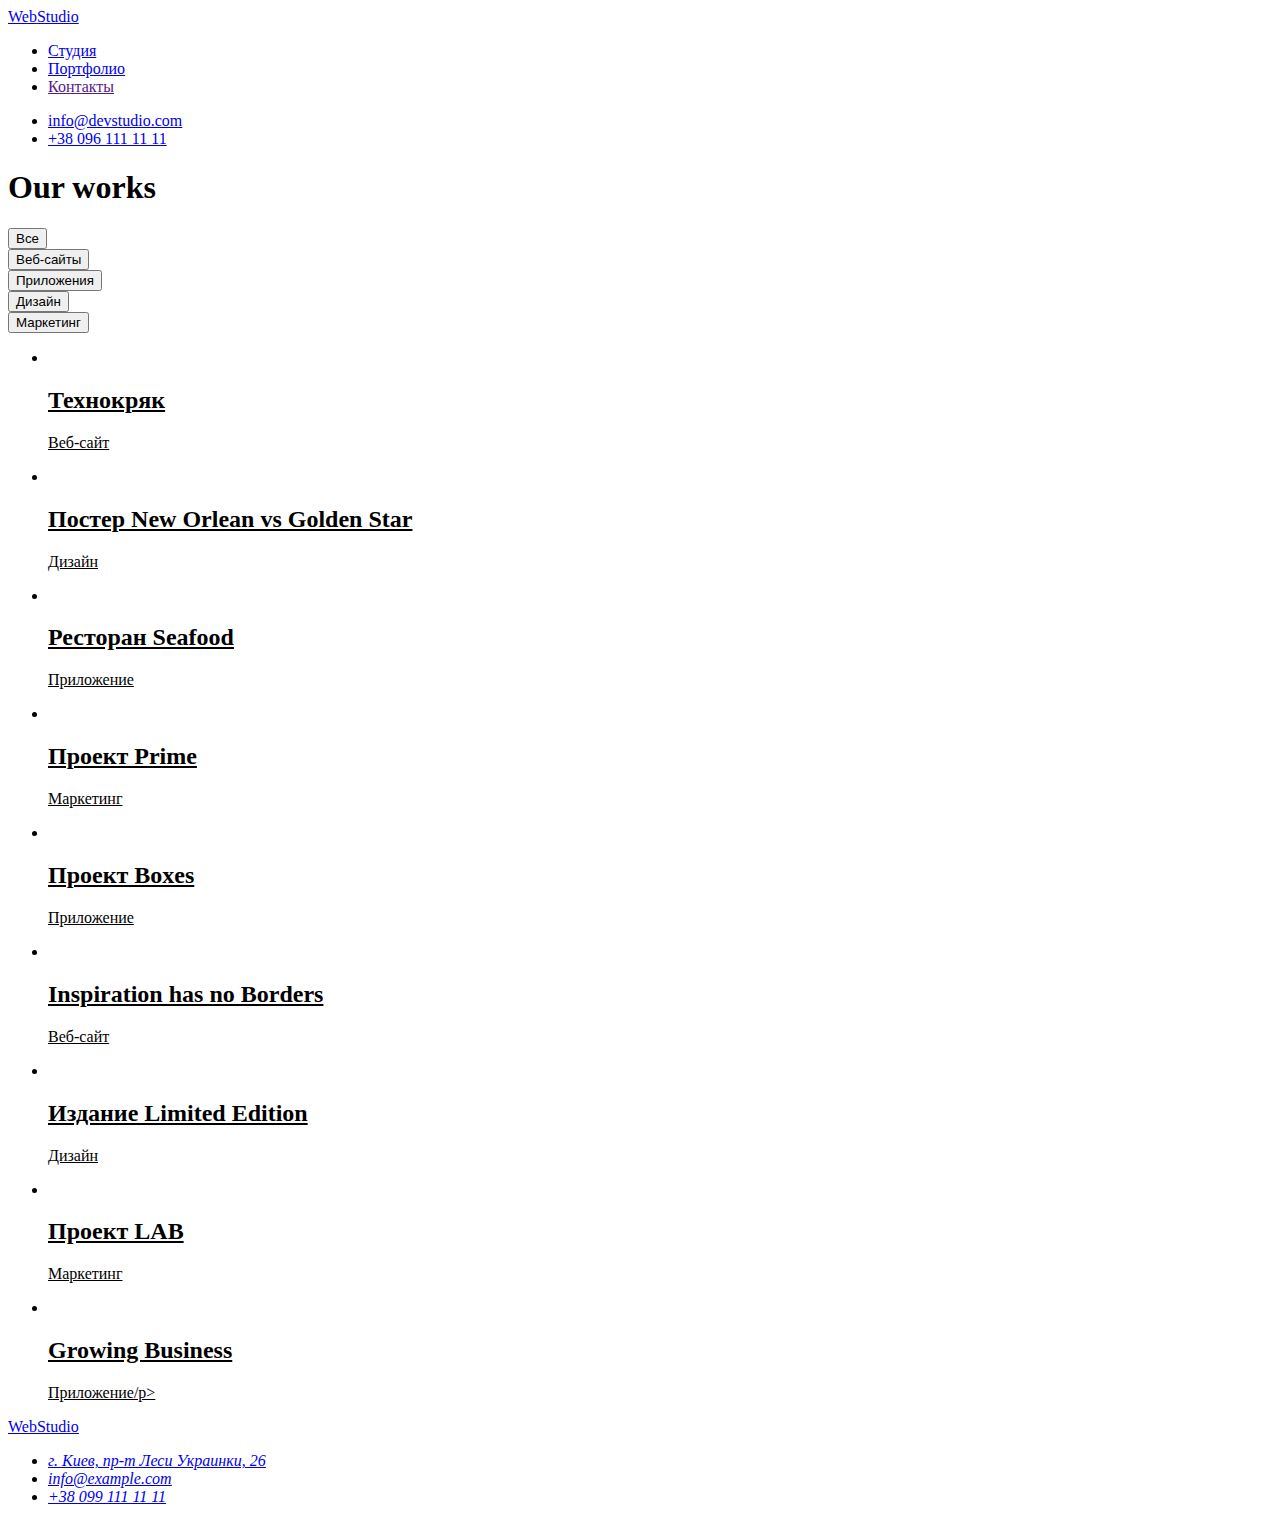
==== portfolio.html @ f7a4af00 "Добавляет portfolio.html и styles.css" ====
<!DOCTYPE html>
<html lang="ru">
  <head>
    <meta charset="UTF-8" />
    <meta http-equiv="X-UA-Compatible" content="IE=edge" />
    <meta name="viewport" content="width=device-width, initial-scale=1.0" />
    <title>WebStudio/Portfolio</title>
  </head>
  <body>
    <!-- Шапка страницы -->
    <header>
      <nav>
        <a href="./index.html">Web<span>Studio</span></a>
        <ul>
          <li>
            <a href="./index.html">Студия</a>
          </li>
          <li>
            <a href="./portfolio.html">Портфолио</a>
          </li>
          <li>
            <a href="">Контакты</a>
          </li>
        </ul>
      </nav>
      <ul>
        <li><a href="mailto:info@devstudio.com">info@devstudio.com</a></li>
        <li><a href="tel:+380961111111">+38 096 111 11 11</a></li>
      </ul>
    </header>
    <!-- Основная часть -->
    <main>
        <!-- Список фильтра -->
      <h1 class="hedden-title">Our works</h1>
      <u class="filter-list" l>
        <li class="filter-item" ><button class="filter-btn" type="button">Все</button></li>
        <li class="filter-item" ><button class="filter-btn" type="button">Веб-сайты</button></li>
        <li class="filter-item" ><button class="filter-btn" type="button">Приложения</button></li>
        <li class="filter-item" ><button class="filter-btn" type="button">Дизайн</button></li>
        <li class="filter-item" ><button class="filter-btn" type="button">Маркетинг</button></li>
      </ul>
      <!-- Список карточек работ, пока без ссылок -->
      <ul>
          <li>
              <img src="" alt="">
              <h2>Технокряк</h2>
              <p>Веб-сайт</p>
              <p></p>
              <!-- Второе <p> добавлено для будущего добавления всплывающего текста -->
          </li>
          <li>
              <img src="" alt="">
              <h2>Постер New Orlean vs Golden Star</h2>
              <p>Дизайн</p>
              <p></p>
          </li>
          <li>
              <img src="" alt="">
              <h2>Ресторан Seafood</h2>
              <p>Приложение</p>
              <p></p>
          </li>
          <li>
              <img src="" alt="">
              <h2>Проект Prime</h2>
              <p>Маркетинг</p>
              <p></p>
          </li>
          <li>
              <img src="" alt="">
              <h2>Проект Boxes</h2>
              <p>Приложение</p>
              <p></p>
          </li>
          <li>
              <img src="" alt="">
              <h2>Inspiration has no Borders</h2>
              <p>Веб-сайт</p>
              <p></p>
          </li>
          <li>
              <img src="" alt="">
              <h2>Издание Limited Edition</h2>
              <p>Дизайн</p>
              <p></p>
          </li>
          <li>
              <img src="" alt="">
              <h2>Проект LAB</h2>
              <p>Маркетинг</p>
              <p></p>
          </li>
          <li>
              <img src="" alt="">
              <h2>Growing Business</h2>
              <p>Приложение/p>
              <p></p>
          </li>
      </ul>
    </main>
    <!-- Футер -->
    <footer>
      <a href="./index.html">Web<span>Studio</span></a>
      <address>
        <ul>
          <li>
            <a
              href="https://goo.gl/maps/t5yJXCLs88y3g8ho9"
              target="_blank"
              rel="noopener noreferrer"
              >г. Киев, пр-т Леси Украинки, 26</a
            >
          </li>
          <li><a href="mailto:info@example.com">info@example.com</a></li>
          <li><a href="+380991111111">+38 099 111 11 11</a></li>
        </ul>
      </address>
    </footer>
  </body>
</html>
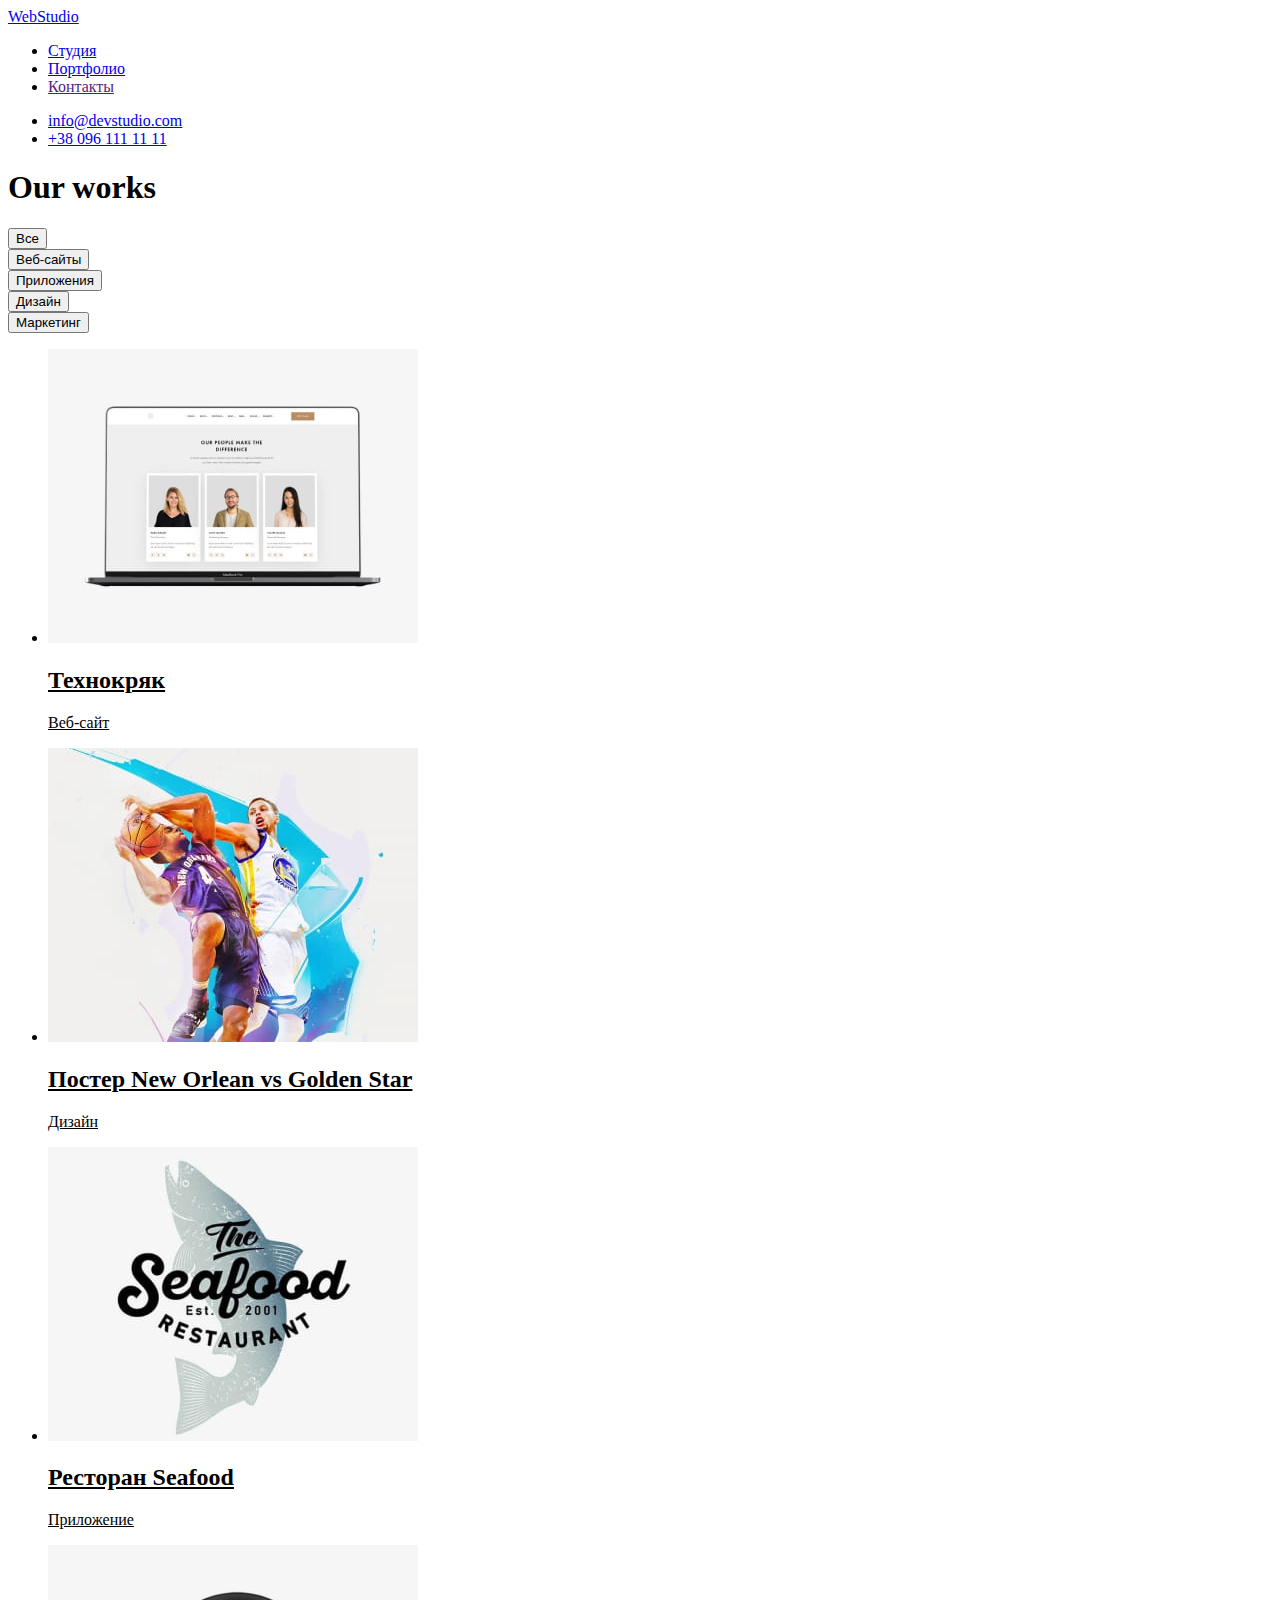
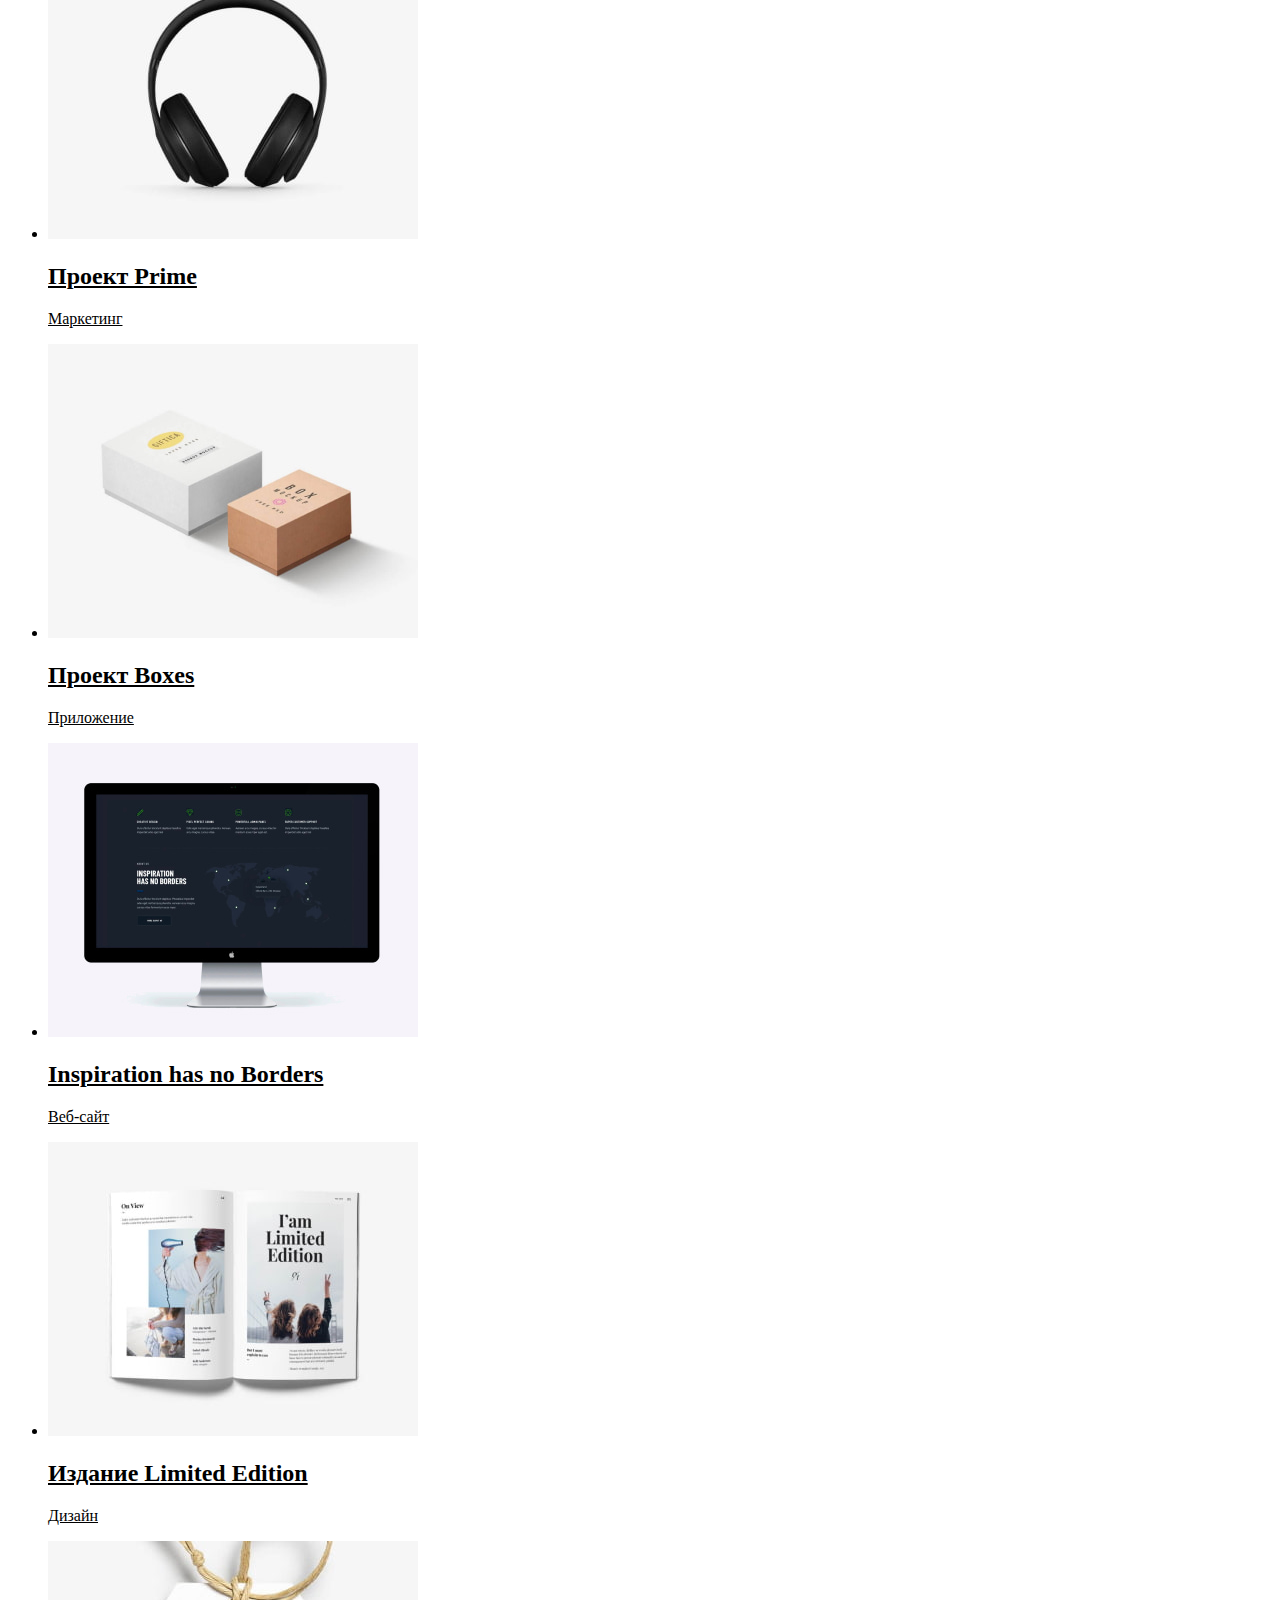
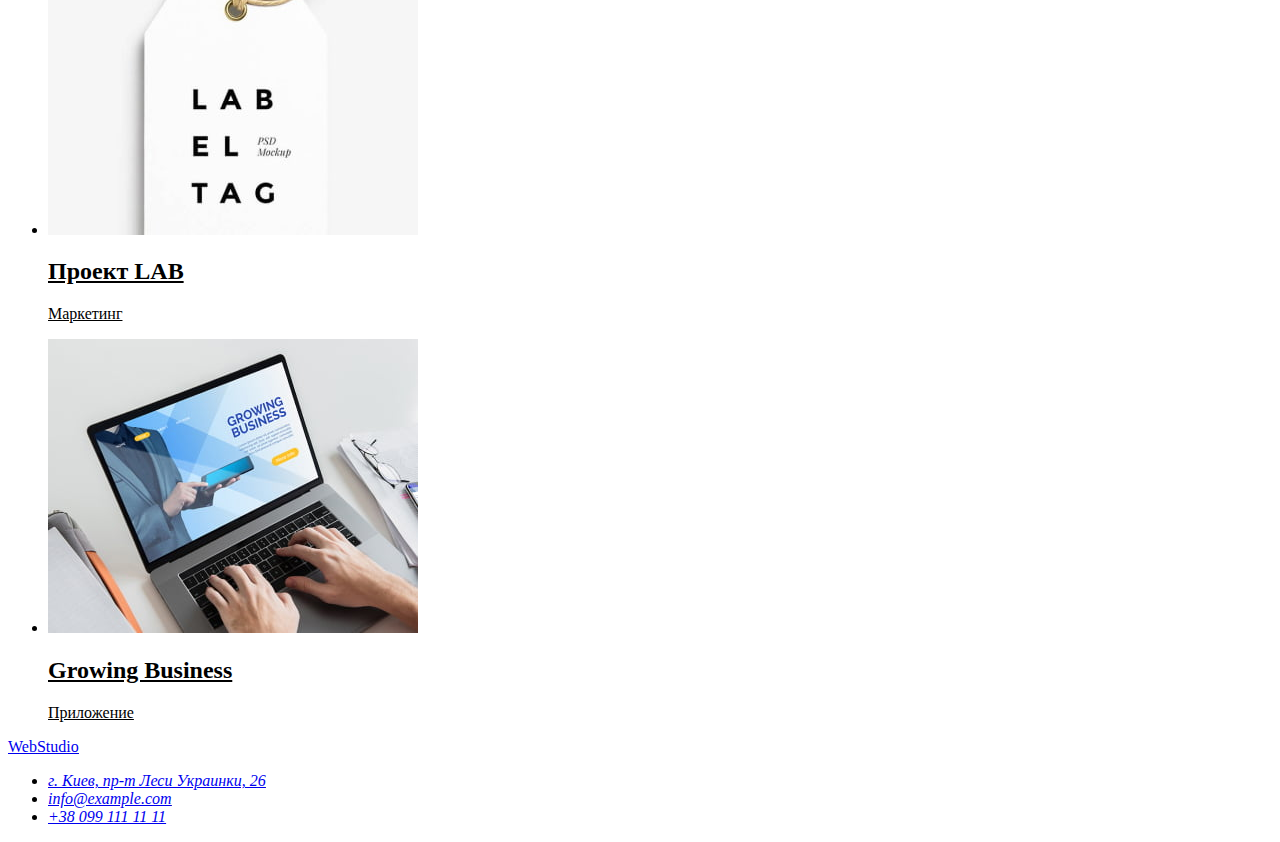
==== commit 4b9ab366: "Добавляет картинки" ====
--- a/portfolio.html
+++ b/portfolio.html
@@ -31,7 +31,7 @@
     <!-- Основная часть -->
     <main>
         <!-- Список фильтра -->
-      <h1 class="hedden-title">Our works</h1>
+      <h1 class="hidden-title">Our works</h1>
       <u class="filter-list" l>
         <li class="filter-item" ><button class="filter-btn" type="button">Все</button></li>
         <li class="filter-item" ><button class="filter-btn" type="button">Веб-сайты</button></li>
@@ -40,60 +40,60 @@
         <li class="filter-item" ><button class="filter-btn" type="button">Маркетинг</button></li>
       </ul>
       <!-- Список карточек работ, пока без ссылок -->
-      <ul>
+      <ul class="projects-list">
           <li>
-              <img src="" alt="">
+              <img src="./images/technokryak.jpg" alt="Екран компьютера с открытой страницей веб-сайта">
               <h2>Технокряк</h2>
               <p>Веб-сайт</p>
               <p></p>
               <!-- Второе <p> добавлено для будущего добавления всплывающего текста -->
           </li>
           <li>
-              <img src="" alt="">
+              <img src="./images/new-orlean-vs-golden-star.jpg" alt="Арт с двумя баскетболистами в игре">
               <h2>Постер New Orlean vs Golden Star</h2>
               <p>Дизайн</p>
               <p></p>
           </li>
           <li>
-              <img src="" alt="">
+              <img src="./images/seafood-restaurant.jpg" alt="Логотип ресторана">
               <h2>Ресторан Seafood</h2>
               <p>Приложение</p>
               <p></p>
           </li>
           <li>
-              <img src="" alt="">
+              <img src="./images/prime-prj.jpg" alt="Наушники">
               <h2>Проект Prime</h2>
               <p>Маркетинг</p>
               <p></p>
           </li>
           <li>
-              <img src="" alt="">
+              <img src="./images/boxes-prj.jpg" alt="Коробки с логотипами">
               <h2>Проект Boxes</h2>
               <p>Приложение</p>
               <p></p>
           </li>
           <li>
-              <img src="" alt="">
+              <img src="./images/instipation-has-no-borders.jpg" alt="Екран компьютера с открытой страницей веб-сайта">
               <h2>Inspiration has no Borders</h2>
               <p>Веб-сайт</p>
               <p></p>
           </li>
           <li>
-              <img src="" alt="">
+              <img src="./images/limited-edition.jpg" alt="Разворот журнала с фотографиями">
               <h2>Издание Limited Edition</h2>
               <p>Дизайн</p>
               <p></p>
           </li>
           <li>
-              <img src="" alt="">
+              <img src="./images/lab-prj.jpg" alt="Этикетка с логотипом">
               <h2>Проект LAB</h2>
               <p>Маркетинг</p>
               <p></p>
           </li>
           <li>
-              <img src="" alt="">
+              <img src="./images/growing-business.jpg" alt="Главная страница сайта на екране ноутбука во время работы пользователя">
               <h2>Growing Business</h2>
-              <p>Приложение/p>
+              <p>Приложение</p>
               <p></p>
           </li>
       </ul>
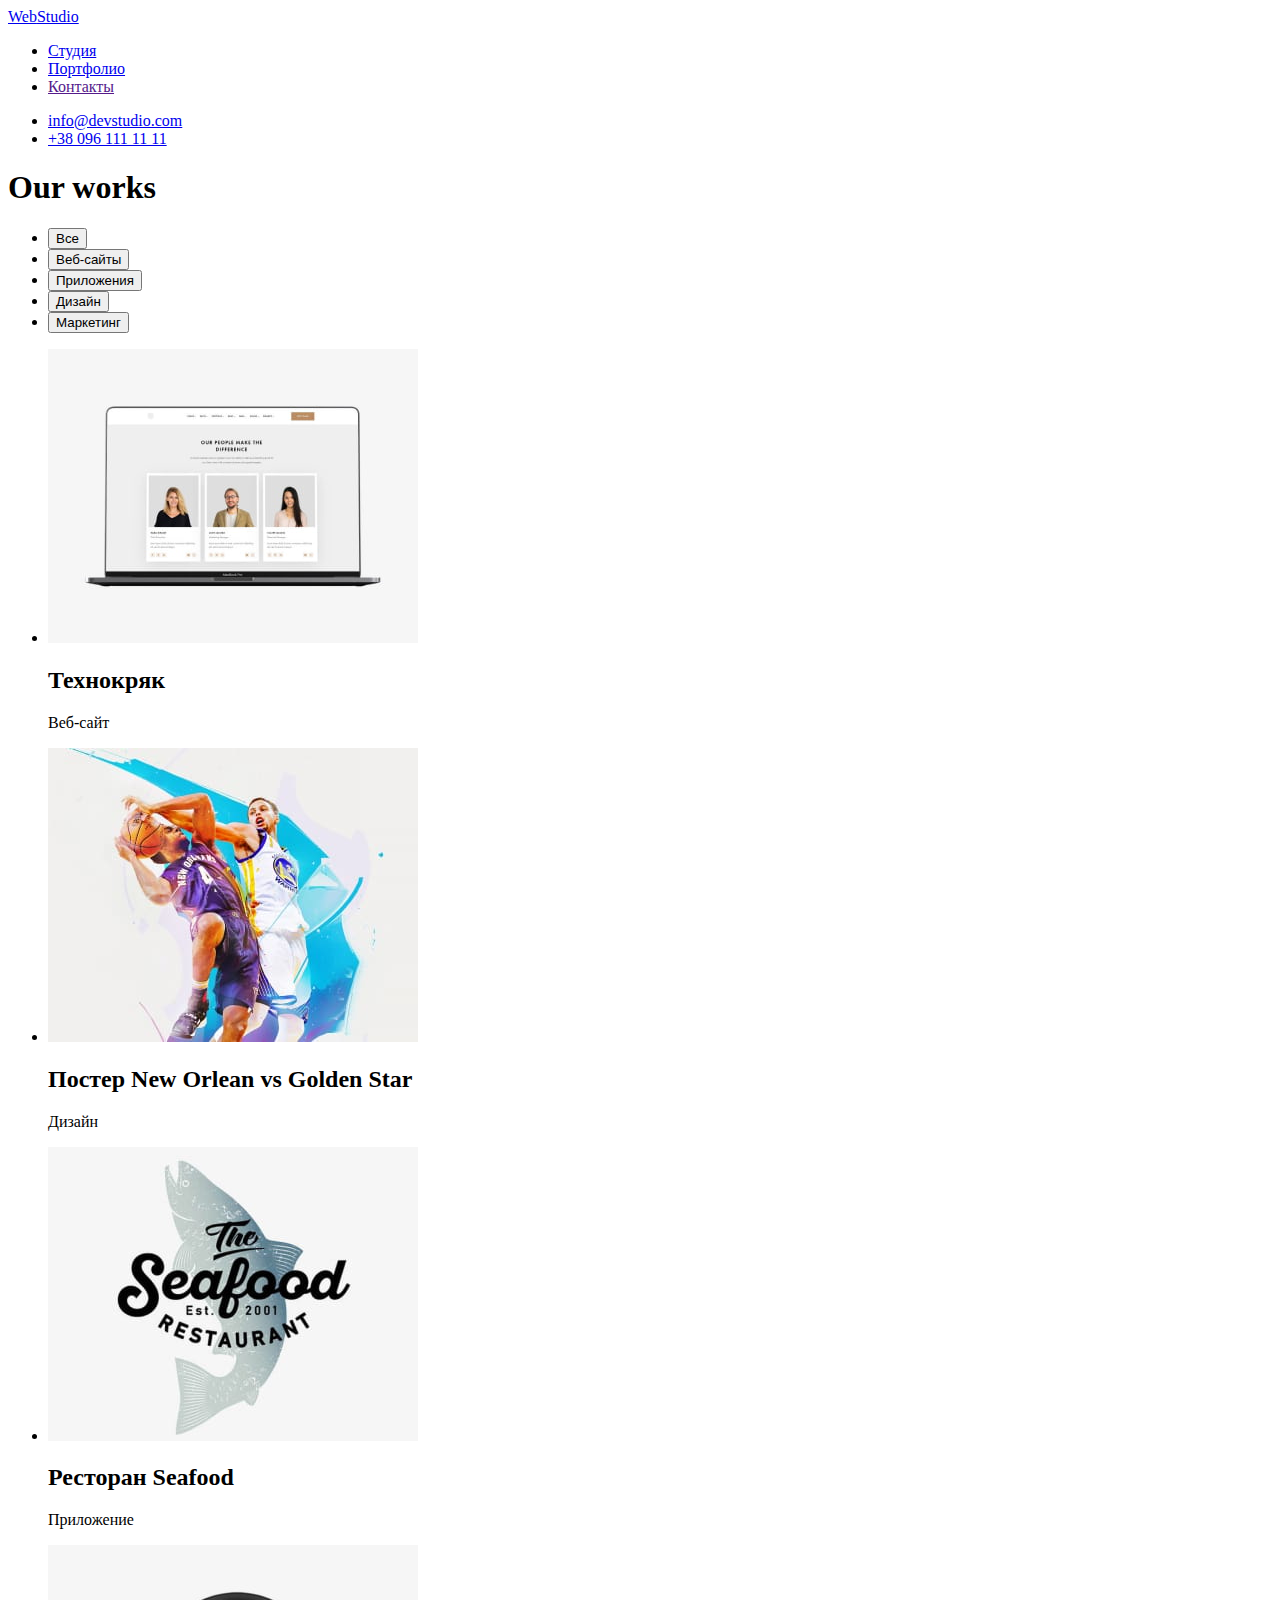
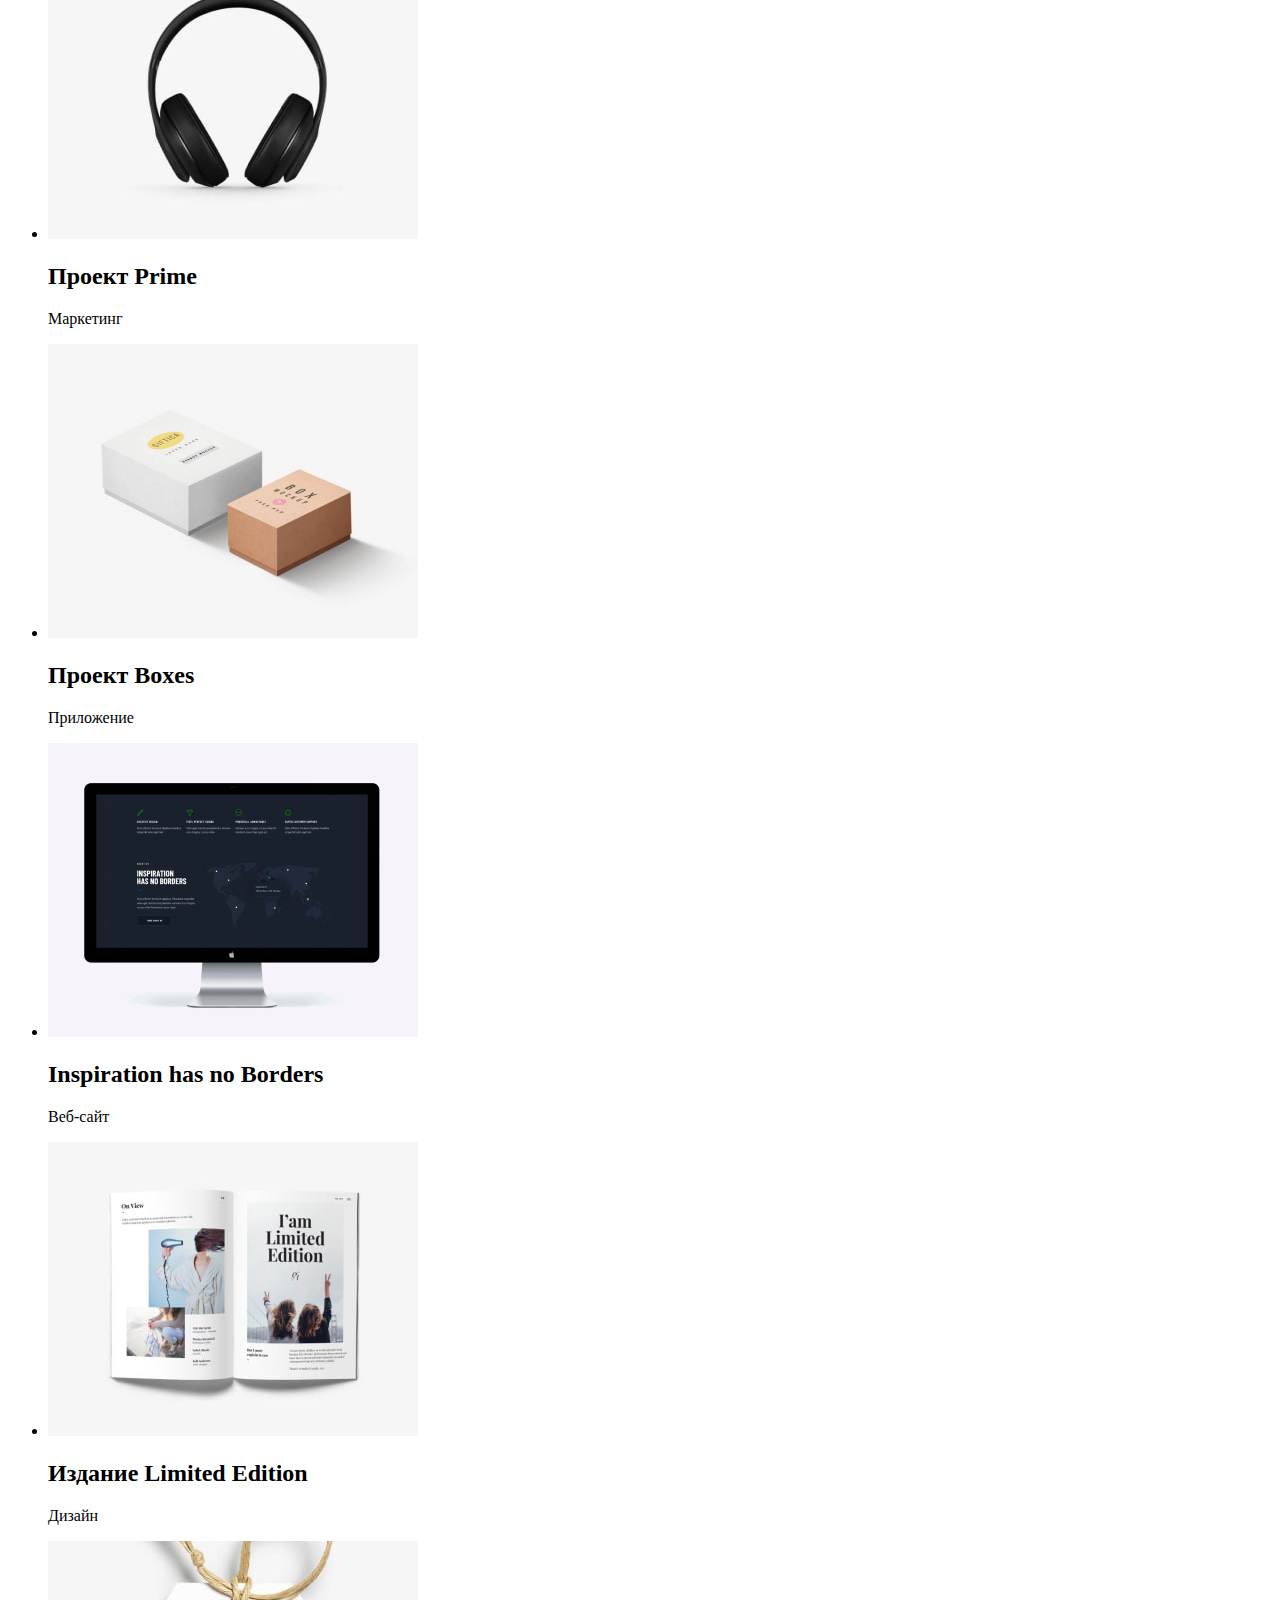
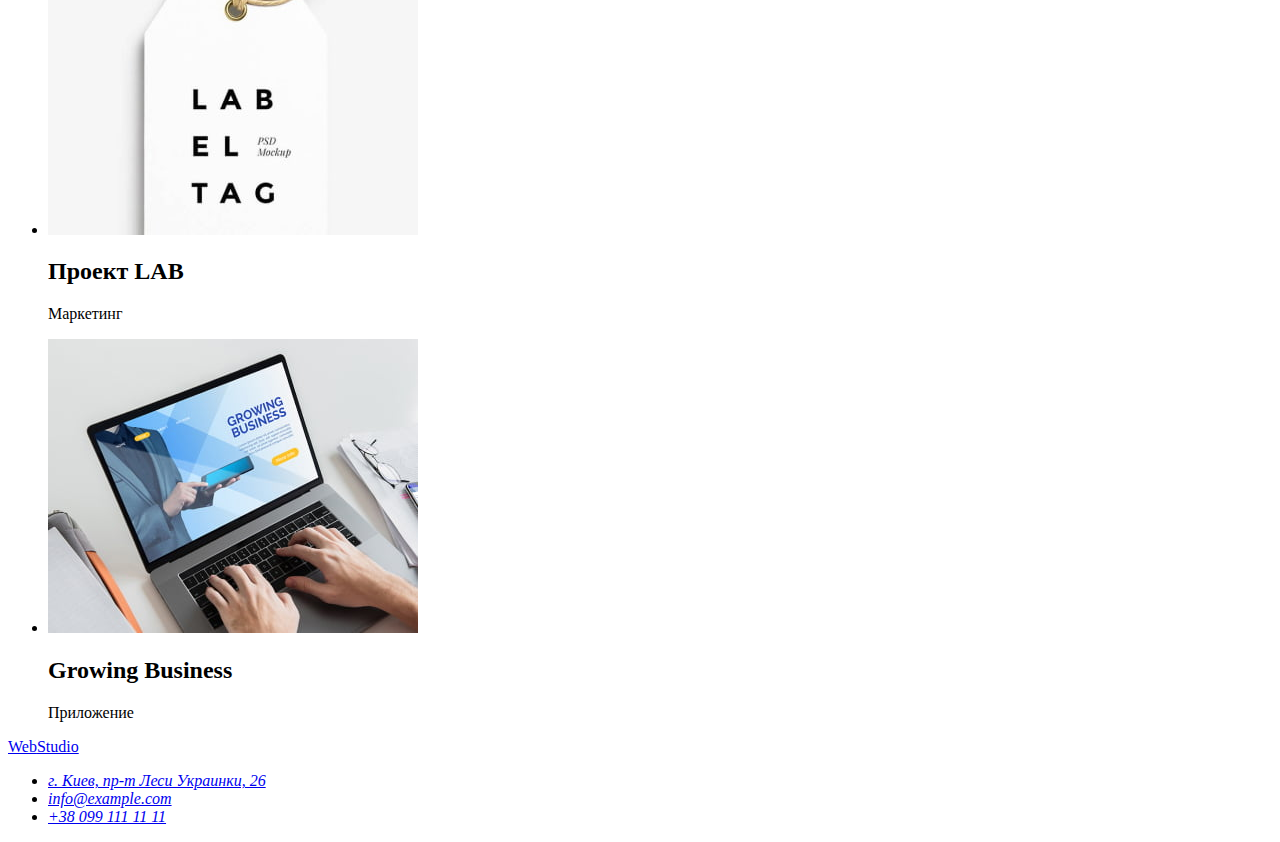
==== commit 2a1624ab: "Проверено валидатором" ====
--- a/portfolio.html
+++ b/portfolio.html
@@ -30,72 +30,97 @@
     </header>
     <!-- Основная часть -->
     <main>
-        <!-- Список фильтра -->
+      <!-- Список фильтра -->
       <h1 class="hidden-title">Our works</h1>
-      <u class="filter-list" l>
-        <li class="filter-item" ><button class="filter-btn" type="button">Все</button></li>
-        <li class="filter-item" ><button class="filter-btn" type="button">Веб-сайты</button></li>
-        <li class="filter-item" ><button class="filter-btn" type="button">Приложения</button></li>
-        <li class="filter-item" ><button class="filter-btn" type="button">Дизайн</button></li>
-        <li class="filter-item" ><button class="filter-btn" type="button">Маркетинг</button></li>
+      <ul class="filter-list">
+        <li class="filter-item">
+          <button class="filter-btn" type="button">Все</button>
+        </li>
+        <li class="filter-item">
+          <button class="filter-btn" type="button">Веб-сайты</button>
+        </li>
+        <li class="filter-item">
+          <button class="filter-btn" type="button">Приложения</button>
+        </li>
+        <li class="filter-item">
+          <button class="filter-btn" type="button">Дизайн</button>
+        </li>
+        <li class="filter-item">
+          <button class="filter-btn" type="button">Маркетинг</button>
+        </li>
       </ul>
       <!-- Список карточек работ, пока без ссылок -->
       <ul class="projects-list">
-          <li>
-              <img src="./images/technokryak.jpg" alt="Екран компьютера с открытой страницей веб-сайта">
-              <h2>Технокряк</h2>
-              <p>Веб-сайт</p>
-              <p></p>
-              <!-- Второе <p> добавлено для будущего добавления всплывающего текста -->
-          </li>
-          <li>
-              <img src="./images/new-orlean-vs-golden-star.jpg" alt="Арт с двумя баскетболистами в игре">
-              <h2>Постер New Orlean vs Golden Star</h2>
-              <p>Дизайн</p>
-              <p></p>
-          </li>
-          <li>
-              <img src="./images/seafood-restaurant.jpg" alt="Логотип ресторана">
-              <h2>Ресторан Seafood</h2>
-              <p>Приложение</p>
-              <p></p>
-          </li>
-          <li>
-              <img src="./images/prime-prj.jpg" alt="Наушники">
-              <h2>Проект Prime</h2>
-              <p>Маркетинг</p>
-              <p></p>
-          </li>
-          <li>
-              <img src="./images/boxes-prj.jpg" alt="Коробки с логотипами">
-              <h2>Проект Boxes</h2>
-              <p>Приложение</p>
-              <p></p>
-          </li>
-          <li>
-              <img src="./images/instipation-has-no-borders.jpg" alt="Екран компьютера с открытой страницей веб-сайта">
-              <h2>Inspiration has no Borders</h2>
-              <p>Веб-сайт</p>
-              <p></p>
-          </li>
-          <li>
-              <img src="./images/limited-edition.jpg" alt="Разворот журнала с фотографиями">
-              <h2>Издание Limited Edition</h2>
-              <p>Дизайн</p>
-              <p></p>
-          </li>
-          <li>
-              <img src="./images/lab-prj.jpg" alt="Этикетка с логотипом">
-              <h2>Проект LAB</h2>
-              <p>Маркетинг</p>
-              <p></p>
-          </li>
-          <li>
-              <img src="./images/growing-business.jpg" alt="Главная страница сайта на екране ноутбука во время работы пользователя">
-              <h2>Growing Business</h2>
-              <p>Приложение</p>
-              <p></p>
-          </li>
+        <li>
+          <img
+            src="./images/technokryak.jpg"
+            alt="Екран компьютера с открытой страницей веб-сайта"
+          />
+          <h2>Технокряк</h2>
+          <p>Веб-сайт</p>
+          <p></p>
+          <!-- Второе <p> добавлено для будущего добавления всплывающего текста -->
+        </li>
+        <li>
+          <img
+            src="./images/new-orlean-vs-golden-star.jpg"
+            alt="Арт с двумя баскетболистами в игре"
+          />
+          <h2>Постер New Orlean vs Golden Star</h2>
+          <p>Дизайн</p>
+          <p></p>
+        </li>
+        <li>
+          <img src="./images/seafood-restaurant.jpg" alt="Логотип ресторана" />
+          <h2>Ресторан Seafood</h2>
+          <p>Приложение</p>
+          <p></p>
+        </li>
+        <li>
+          <img src="./images/prime-prj.jpg" alt="Наушники" />
+          <h2>Проект Prime</h2>
+          <p>Маркетинг</p>
+          <p></p>
+        </li>
+        <li>
+          <img src="./images/boxes-prj.jpg" alt="Коробки с логотипами" />
+          <h2>Проект Boxes</h2>
+          <p>Приложение</p>
+          <p></p>
+        </li>
+        <li>
+          <img
+            src="./images/instipation-has-no-borders.jpg"
+            alt="Екран компьютера с открытой страницей веб-сайта"
+          />
+          <h2>Inspiration has no Borders</h2>
+          <p>Веб-сайт</p>
+          <p></p>
+        </li>
+        <li>
+          <img
+            src="./images/limited-edition.jpg"
+            alt="Разворот журнала с фотографиями"
+          />
+          <h2>Издание Limited Edition</h2>
+          <p>Дизайн</p>
+          <p></p>
+        </li>
+        <li>
+          <img src="./images/lab-prj.jpg" alt="Этикетка с логотипом" />
+          <h2>Проект LAB</h2>
+          <p>Маркетинг</p>
+          <p></p>
+        </li>
+        <li>
+          <img
+            src="./images/growing-business.jpg"
+            alt="Главная страница сайта на екране ноутбука во время работы пользователя"
+          />
+          <h2>Growing Business</h2>
+          <p>Приложение</p>
+          <p></p>
+        </li>
       </ul>
     </main>
     <!-- Футер -->
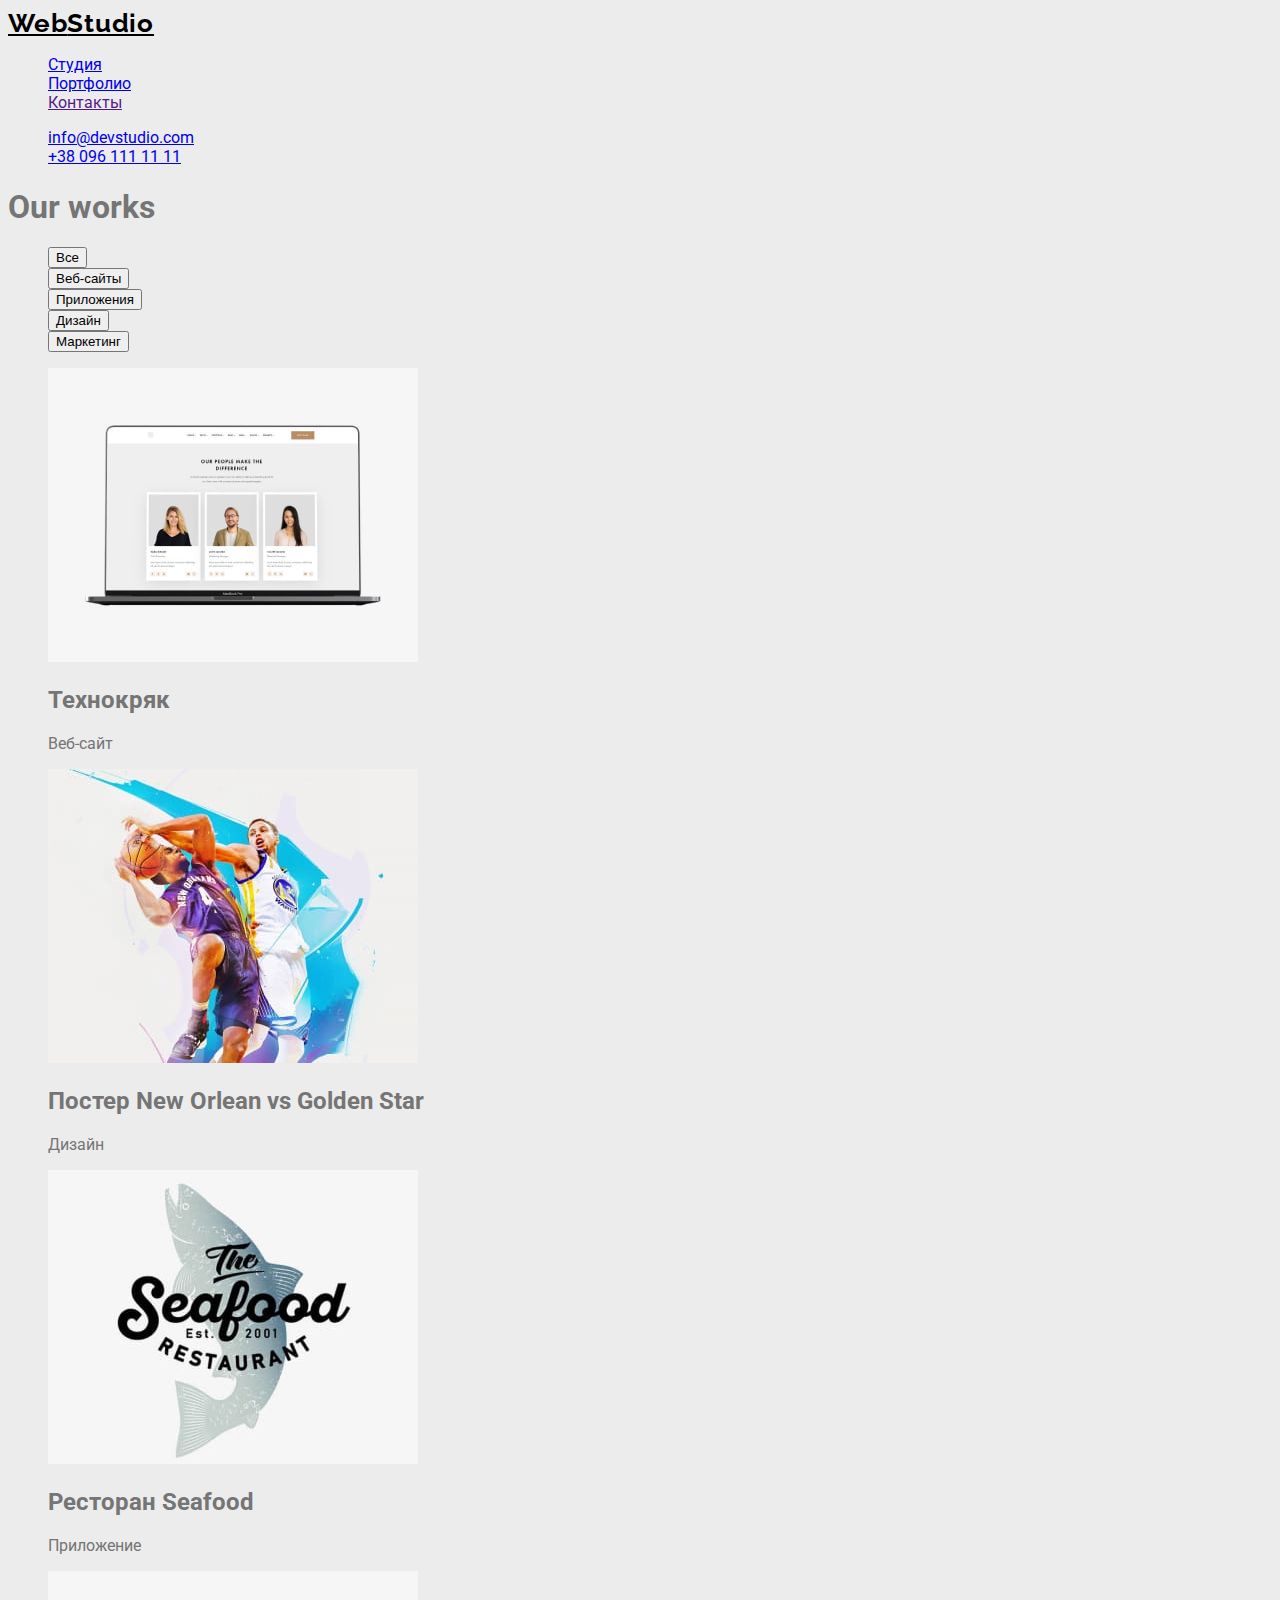
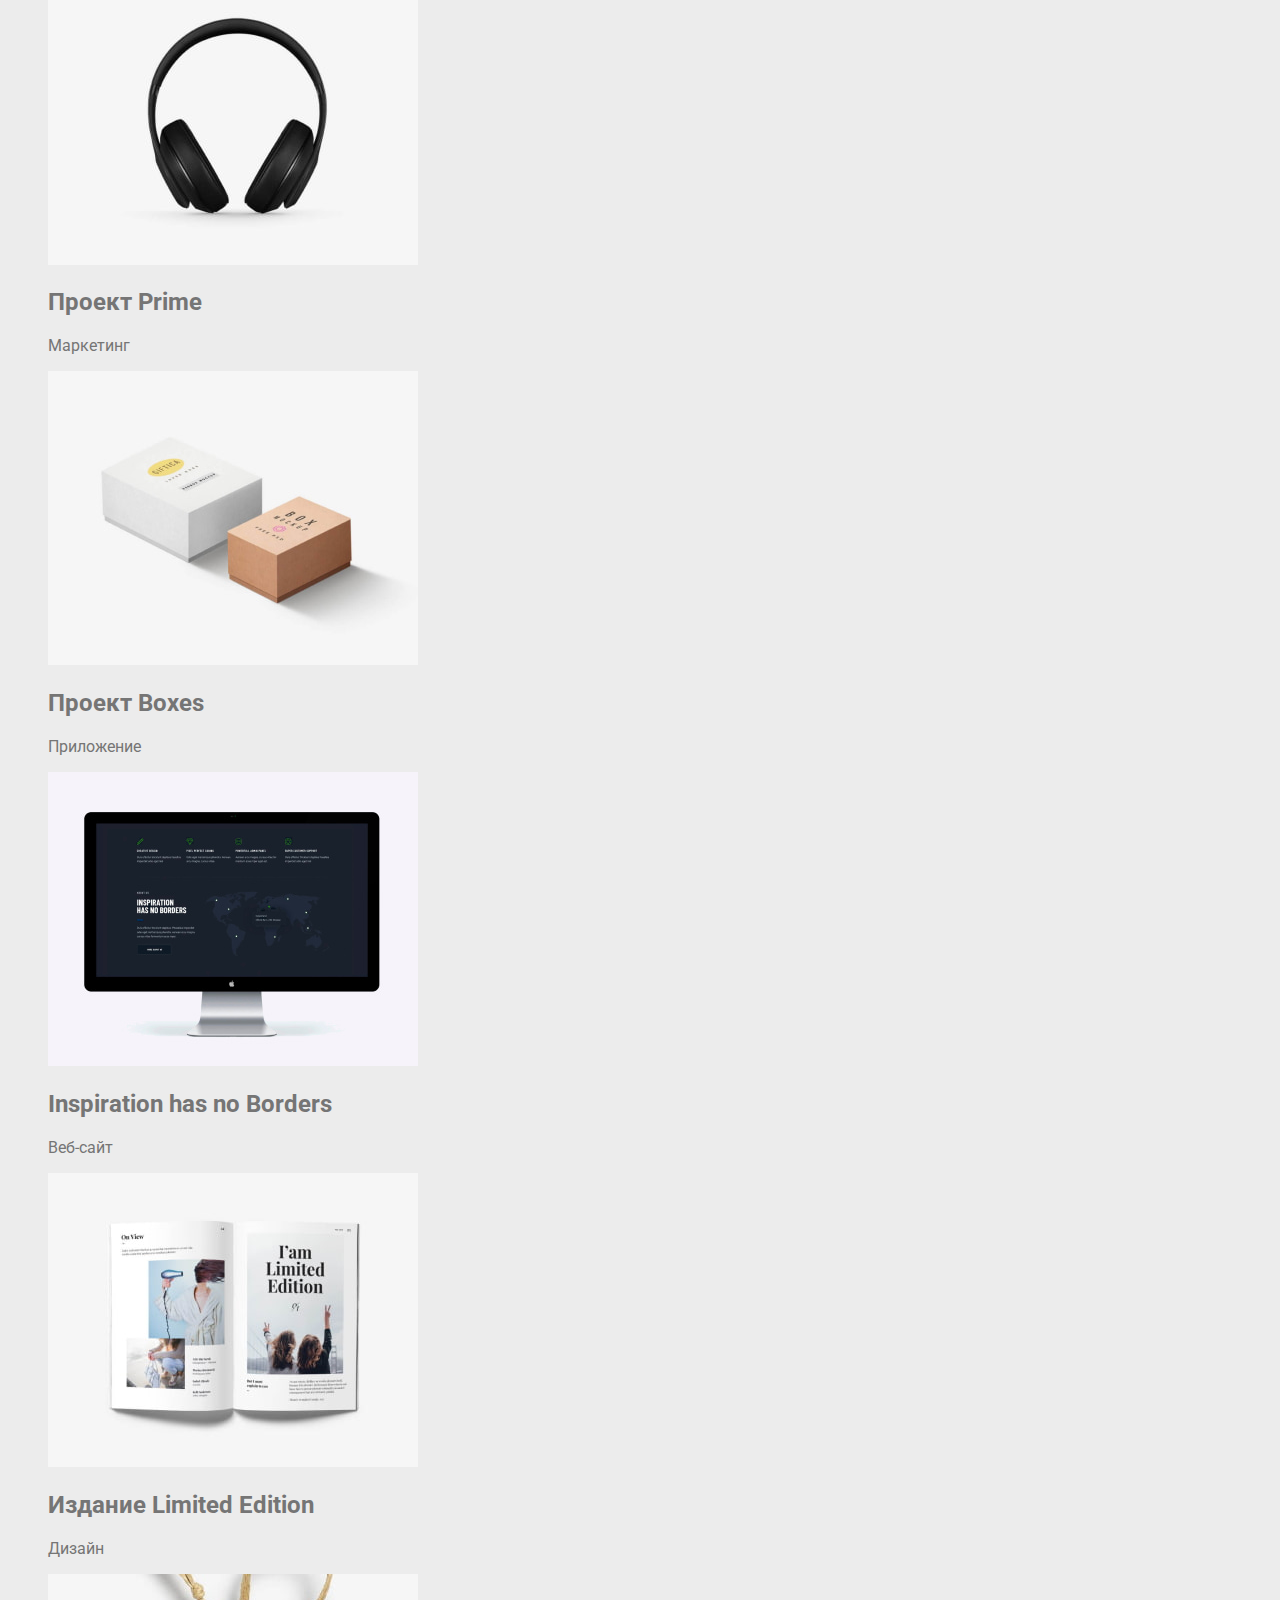
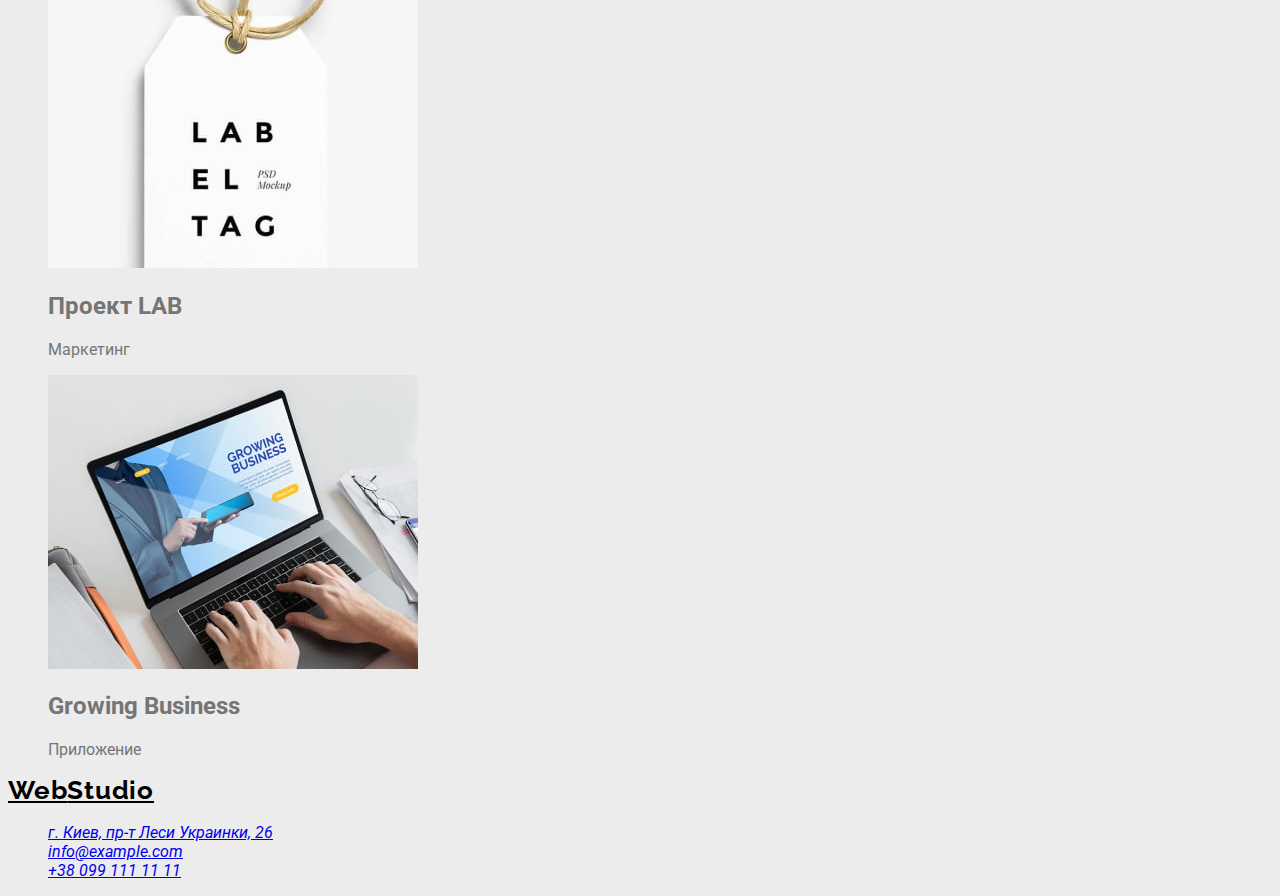
==== commit 9030bea8: "Добавляет классы и root" ====
--- a/portfolio.html
+++ b/portfolio.html
@@ -5,34 +5,47 @@
     <meta http-equiv="X-UA-Compatible" content="IE=edge" />
     <meta name="viewport" content="width=device-width, initial-scale=1.0" />
     <title>WebStudio/Portfolio</title>
+    <link rel="preconnect" href="https://fonts.googleapis.com" />
+    <link rel="preconnect" href="https://fonts.gstatic.com" crossorigin />
+    <link
+      href="https://fonts.googleapis.com/css2?family=Raleway:wght@700&family=Roboto:wght@400;500;700;900&display=swap"
+      rel="stylesheet"
+    />
+    <link rel="stylesheet" href="./css/style.css" />
   </head>
   <body>
     <!-- Шапка страницы -->
-    <header>
-      <nav>
-        <a href="./index.html">Web<span>Studio</span></a>
-        <ul>
-          <li>
+    <header class="header">
+      <nav class="header-nav">
+        <a class="header-logo-link" href="./index.html"
+          ><span class="header-logo">Web</span>Studio</a
+        >
+        <ul class="nav-list list">
+          <li class="nav-list-item">
             <a href="./index.html">Студия</a>
           </li>
-          <li>
+          <li class="nav-list-item">
             <a href="./portfolio.html">Портфолио</a>
           </li>
-          <li>
+          <li class="nav-list-item">
             <a href="">Контакты</a>
           </li>
         </ul>
       </nav>
-      <ul>
-        <li><a href="mailto:info@devstudio.com">info@devstudio.com</a></li>
-        <li><a href="tel:+380961111111">+38 096 111 11 11</a></li>
+      <ul class="header-address-list list">
+        <li class="header-item-mail">
+          <a href="mailto:info@devstudio.com">info@devstudio.com</a>
+        </li>
+        <li class="header-item-phone">
+          <a href="tel:+380961111111">+38 096 111 11 11</a>
+        </li>
       </ul>
     </header>
     <!-- Основная часть -->
     <main>
       <!-- Список фильтра -->
       <h1 class="hidden-title">Our works</h1>
-      <ul class="filter-list">
+      <ul class="filter-list list">
         <li class="filter-item">
           <button class="filter-btn" type="button">Все</button>
         </li>
@@ -50,85 +63,126 @@
         </li>
       </ul>
       <!-- Список карточек работ, пока без ссылок -->
-      <ul class="projects-list">
-        <li>
-          <img
+      <ul class="projects-list list">
+        <li class="projects-card">
+          <img
+            class="project-pic"
             src="./images/technokryak.jpg"
             alt="Екран компьютера с открытой страницей веб-сайта"
-          />
-          <h2>Технокряк</h2>
+            width="370"
+            height="294"
+          />
+          <h2 class="project-title">Технокряк</h2>
           <p>Веб-сайт</p>
           <p></p>
           <!-- Второе <p> добавлено для будущего добавления всплывающего текста -->
         </li>
-        <li>
-          <img
+        <li class="projects-card">
+          <img
+            class="project-pic"
             src="./images/new-orlean-vs-golden-star.jpg"
             alt="Арт с двумя баскетболистами в игре"
-          />
-          <h2>Постер New Orlean vs Golden Star</h2>
+            width="370"
+            height="294"
+          />
+          <h2 class="project-title">Постер New Orlean vs Golden Star</h2>
           <p>Дизайн</p>
           <p></p>
         </li>
-        <li>
-          <img src="./images/seafood-restaurant.jpg" alt="Логотип ресторана" />
-          <h2>Ресторан Seafood</h2>
+        <li class="projects-card">
+          <img
+            class="project-pic"
+            src="./images/seafood-restaurant.jpg"
+            alt="Логотип ресторана"
+            width="370"
+            height="294"
+          />
+          <h2 class="project-title">Ресторан Seafood</h2>
           <p>Приложение</p>
           <p></p>
         </li>
-        <li>
-          <img src="./images/prime-prj.jpg" alt="Наушники" />
-          <h2>Проект Prime</h2>
+        <li class="projects-card">
+          <img
+            class="project-pic"
+            src="./images/prime-prj.jpg"
+            alt="Наушники"
+            width="370"
+            height="294"
+          />
+          <h2 class="project-title">Проект Prime</h2>
           <p>Маркетинг</p>
           <p></p>
         </li>
-        <li>
-          <img src="./images/boxes-prj.jpg" alt="Коробки с логотипами" />
-          <h2>Проект Boxes</h2>
+        <li class="projects-card">
+          <img
+            class="project-pic"
+            src="./images/boxes-prj.jpg"
+            alt="Коробки с логотипами"
+            width="370"
+            height="294"
+          />
+          <h2 class="project-title">Проект Boxes</h2>
           <p>Приложение</p>
           <p></p>
         </li>
-        <li>
-          <img
+        <li class="projects-card">
+          <img
+            class="project-pic"
             src="./images/instipation-has-no-borders.jpg"
             alt="Екран компьютера с открытой страницей веб-сайта"
-          />
-          <h2>Inspiration has no Borders</h2>
+            width="370"
+            height="294"
+          />
+          <h2 class="project-title">Inspiration has no Borders</h2>
           <p>Веб-сайт</p>
           <p></p>
         </li>
-        <li>
-          <img
+        <li class="projects-card">
+          <img
+            class="project-pic"
             src="./images/limited-edition.jpg"
             alt="Разворот журнала с фотографиями"
-          />
-          <h2>Издание Limited Edition</h2>
+            width="370"
+            height="294"
+          />
+          <h2 class="project-title">Издание Limited Edition</h2>
           <p>Дизайн</p>
           <p></p>
         </li>
-        <li>
-          <img src="./images/lab-prj.jpg" alt="Этикетка с логотипом" />
-          <h2>Проект LAB</h2>
+        <li class="projects-card">
+          <img
+            class="project-pic"
+            src="./images/lab-prj.jpg"
+            alt="Этикетка с логотипом"
+            width="370"
+            height="294"
+          />
+          <h2 class="project-title">Проект LAB</h2>
           <p>Маркетинг</p>
           <p></p>
         </li>
-        <li>
-          <img
+        <li class="projects-card">
+          <img
+            class="project-pic"
             src="./images/growing-business.jpg"
             alt="Главная страница сайта на екране ноутбука во время работы пользователя"
-          />
-          <h2>Growing Business</h2>
+            width="370"
+            height="294"
+          />
+          <h2 class="project-title">Growing Business</h2>
           <p>Приложение</p>
           <p></p>
         </li>
       </ul>
     </main>
     <!-- Футер -->
-    <footer>
-      <a href="./index.html">Web<span>Studio</span></a>
-      <address>
-        <ul>
-          <li>
+    <footer class="footer">
+      <a class="footer-logo-link" href="./index.html"
+        ><span class="footer-logo">Web</span>Studio</a
+      >
+      <address class="footer-address">
+        <ul class="footer-address-list list">
+          <li class="footer-item-address">
             <a
               href="https://goo.gl/maps/t5yJXCLs88y3g8ho9"
               target="_blank"
@@ -136,8 +190,12 @@
               >г. Киев, пр-т Леси Украинки, 26</a
             >
           </li>
-          <li><a href="mailto:info@example.com">info@example.com</a></li>
-          <li><a href="+380991111111">+38 099 111 11 11</a></li>
+          <li class="footer-item-mail">
+            <a href="mailto:info@example.com">info@example.com</a>
+          </li>
+          <li class="footer-item-phone">
+            <a href="+380991111111">+38 099 111 11 11</a>
+          </li>
         </ul>
       </address>
     </footer>
--- a/css/style.css
+++ b/css/style.css
@@ -0,0 +1,45 @@
+/* font-family: 'Raleway', sans-serif;
+font-family: 'Roboto', sans-serif; */
+:root {
+  /* Основные цвета текста*/
+  --main-text-color: #757575;
+  --main-title-color: #212121;
+  --secondary-text-color: #ffffff;
+  --accent-color: #2196f3;
+  /* Цвета фона */
+  --main-bcg: #ececec;
+  --footer-bgc: #2f303a;
+}
+
+body {
+  font-family: "Roboto", sans-serif;
+  font-weight: 400;
+  font-style: normal;
+
+  color: var(--main-text-color);
+  background-color: var(--main-bcg);
+}
+/* Убрать декор списков и линков */
+.list {
+  list-style: none;
+}
+.link {
+  text-decoration: none;
+}
+
+/* Шапка */
+.header {
+}
+
+.header-nav {
+  color: var(--main-title-color);
+}
+.header-logo-link,
+.footer-logo-link {
+  font-family: "Raleway", sans-serif;
+  font-weight: 700;
+  font-size: 26px;
+  line-height: 1.2;
+  letter-spacing: 0.03em;
+  color: #000000;
+}
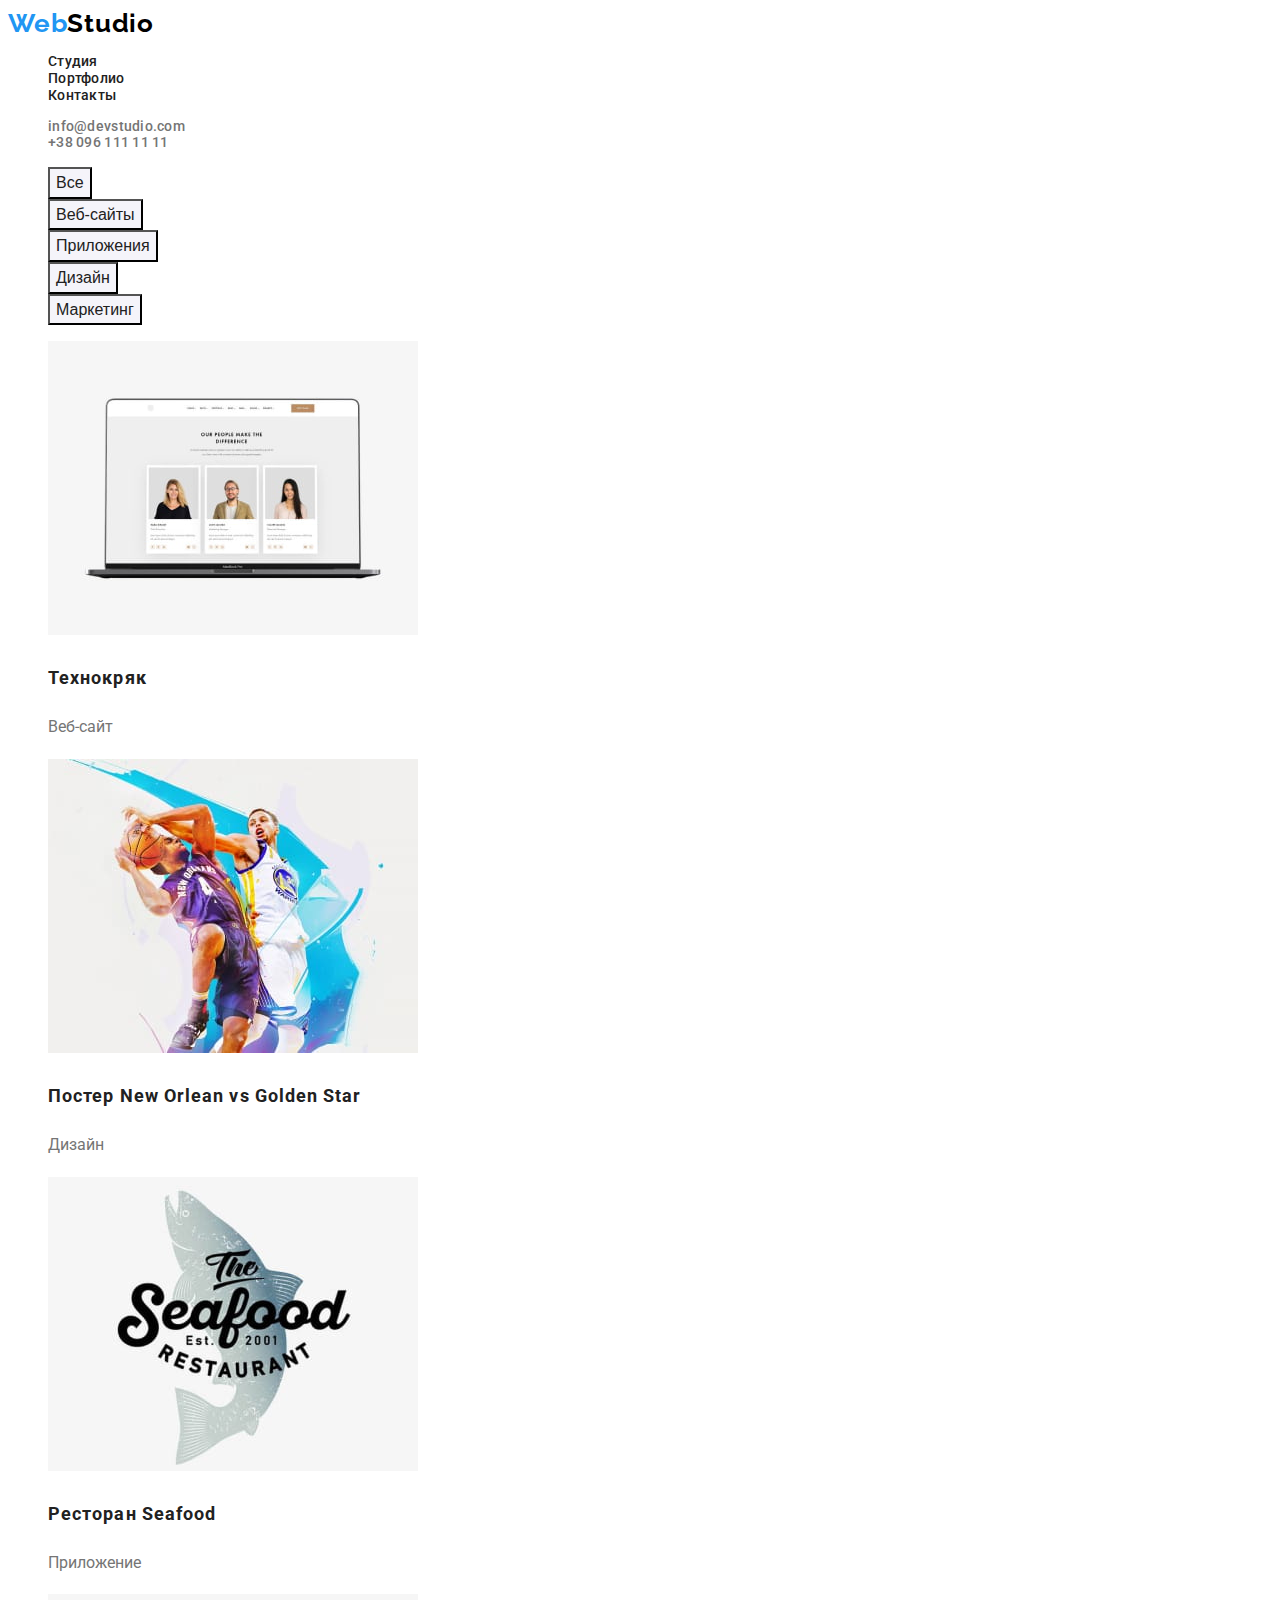
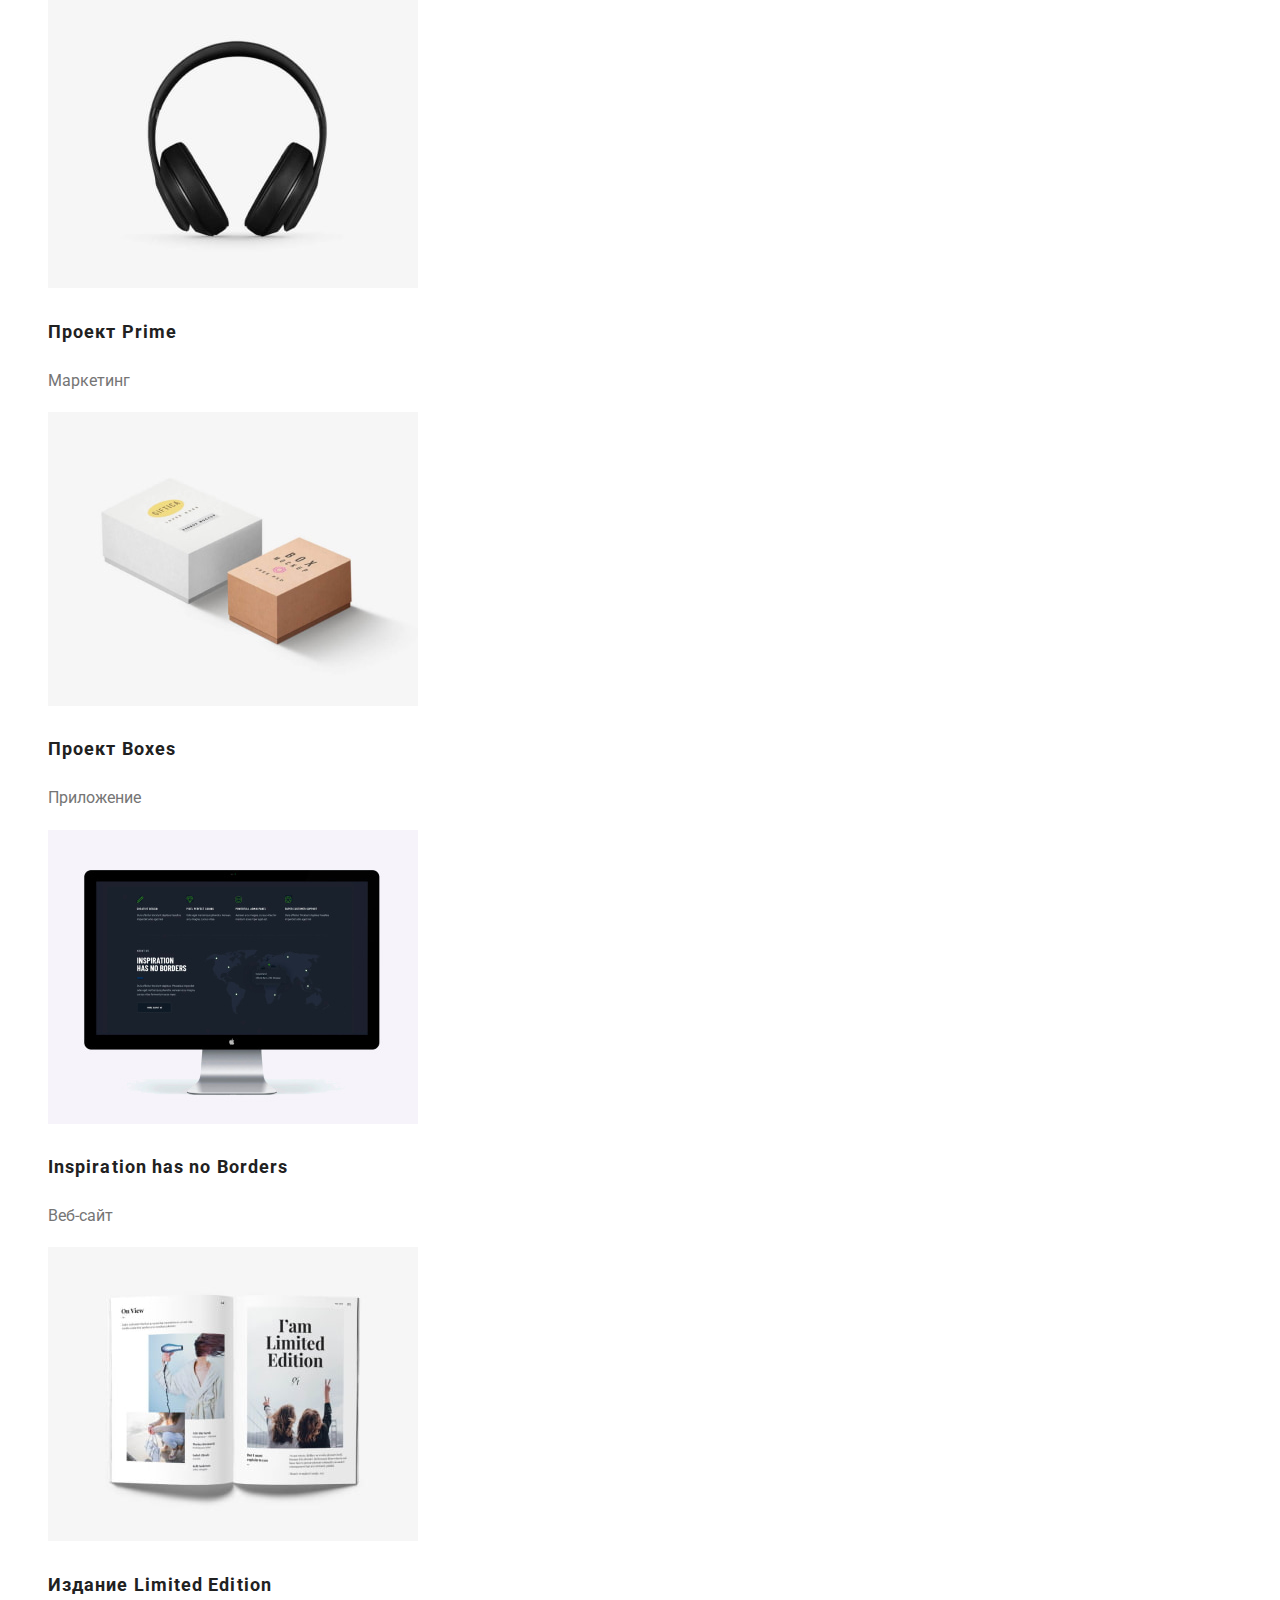
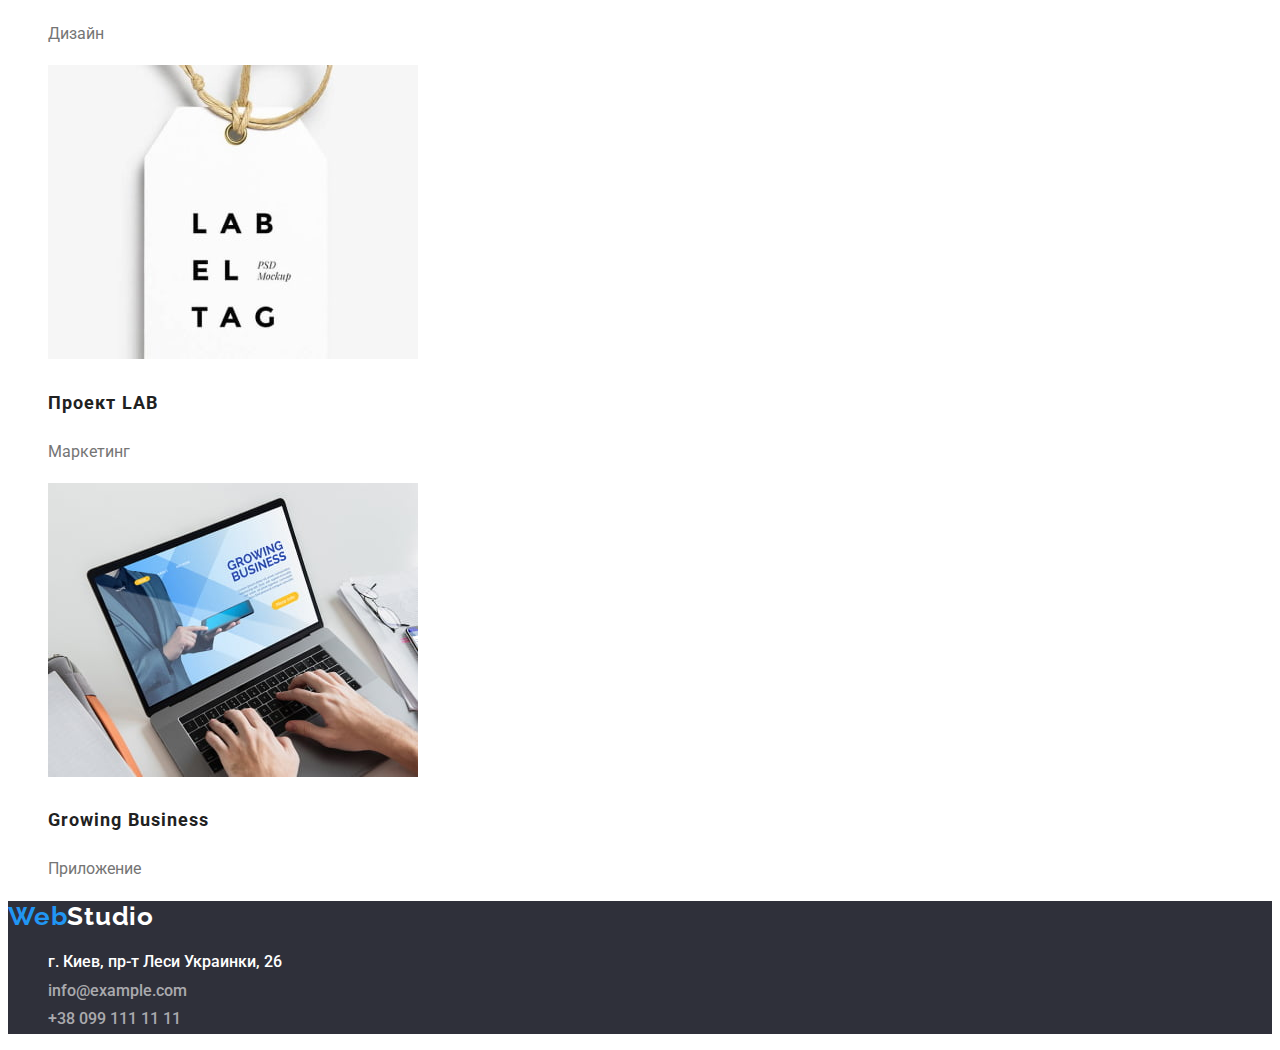
==== commit 0d8d25f8: "Добавляет стили" ====
--- a/portfolio.html
+++ b/portfolio.html
@@ -17,34 +17,38 @@
     <!-- Шапка страницы -->
     <header class="header">
       <nav class="header-nav">
-        <a class="header-logo-link" href="./index.html"
+        <a class="header-logo-link link" href="./index.html"
           ><span class="header-logo">Web</span>Studio</a
         >
         <ul class="nav-list list">
           <li class="nav-list-item">
-            <a href="./index.html">Студия</a>
+            <a class="nav-link link" href="./index.html">Студия</a>
           </li>
           <li class="nav-list-item">
-            <a href="./portfolio.html">Портфолио</a>
+            <a class="nav-link link" href="./portfolio.html">Портфолио</a>
           </li>
           <li class="nav-list-item">
-            <a href="">Контакты</a>
+            <a class="nav-link link" href="">Контакты</a>
           </li>
         </ul>
       </nav>
       <ul class="header-address-list list">
         <li class="header-item-mail">
-          <a href="mailto:info@devstudio.com">info@devstudio.com</a>
+          <a class="address-link link" href="mailto:info@devstudio.com"
+            >info@devstudio.com</a
+          >
         </li>
         <li class="header-item-phone">
-          <a href="tel:+380961111111">+38 096 111 11 11</a>
+          <a class="address-link link" href="tel:+380961111111"
+            >+38 096 111 11 11</a
+          >
         </li>
       </ul>
     </header>
     <!-- Основная часть -->
     <main>
       <!-- Список фильтра -->
-      <h1 class="hidden-title">Our works</h1>
+      <h1 class="visually-hidden">Our works</h1>
       <ul class="filter-list list">
         <li class="filter-item">
           <button class="filter-btn" type="button">Все</button>
@@ -177,24 +181,29 @@
     </main>
     <!-- Футер -->
     <footer class="footer">
-      <a class="footer-logo-link" href="./index.html"
+      <a class="footer-logo-link link" href="./index.html"
         ><span class="footer-logo">Web</span>Studio</a
       >
       <address class="footer-address">
         <ul class="footer-address-list list">
-          <li class="footer-item-address">
+          <li class="footer-item">
             <a
+              class="footer-address-link link"
               href="https://goo.gl/maps/t5yJXCLs88y3g8ho9"
               target="_blank"
               rel="noopener noreferrer"
               >г. Киев, пр-т Леси Украинки, 26</a
             >
           </li>
-          <li class="footer-item-mail">
-            <a href="mailto:info@example.com">info@example.com</a>
-          </li>
-          <li class="footer-item-phone">
-            <a href="+380991111111">+38 099 111 11 11</a>
+          <li class="footer-item">
+            <a class="footer-address-mail link" href="mailto:info@example.com"
+              >info@example.com</a
+            >
+          </li>
+          <li class="footer-item">
+            <a class="footer-address-phone link" href="+380991111111"
+              >+38 099 111 11 11</a
+            >
           </li>
         </ul>
       </address>
--- a/css/style.css
+++ b/css/style.css
@@ -1,13 +1,11 @@
-/* font-family: 'Raleway', sans-serif;
-font-family: 'Roboto', sans-serif; */
 :root {
-  /* Основные цвета текста*/
+  /* Цвета текста*/
   --main-text-color: #757575;
-  --main-title-color: #212121;
+  --main-text-dark-color: #212121;
   --secondary-text-color: #ffffff;
   --accent-color: #2196f3;
   /* Цвета фона */
-  --main-bcg: #ececec;
+  --main-bcg: #ffffff;
   --footer-bgc: #2f303a;
 }
 
@@ -15,11 +13,12 @@
   font-family: "Roboto", sans-serif;
   font-weight: 400;
   font-style: normal;
+  line-height: 1.2;
 
   color: var(--main-text-color);
   background-color: var(--main-bcg);
 }
-/* Убрать декор списков и линков */
+/* Убирает декор списков и линков */
 .list {
   list-style: none;
 }
@@ -28,18 +27,197 @@
 }
 
 /* Шапка */
+
 .header {
 }
 
 .header-nav {
-  color: var(--main-title-color);
+  color: var(--main-text-dark-color);
 }
 .header-logo-link,
 .footer-logo-link {
   font-family: "Raleway", sans-serif;
   font-weight: 700;
   font-size: 26px;
-  line-height: 1.2;
   letter-spacing: 0.03em;
   color: #000000;
 }
+.header-logo {
+  color: var(--accent-color);
+}
+
+.nav-list,
+.header-address-list {
+  font-size: 14px;
+  font-weight: 500;
+  letter-spacing: 0.02em;
+}
+
+.nav-link {
+  color: var(--main-text-dark-color);
+}
+.nav-link:hover,
+.nav-link:focus {
+  color: var(--accent-color);
+}
+
+.address-link {
+  color: var(--main-text-color);
+}
+.address-link:hover,
+.address-link:focus {
+  color: var(--accent-color);
+}
+
+/* Hero !!   добавлен фон что бы было видно текст*/
+.hero {
+  background-color: var(--footer-bgc);
+}
+
+.hero-title {
+  font-size: 44px;
+  font-weight: 900;
+  line-height: 1.4;
+  text-align: center;
+  letter-spacing: 0.06em;
+  text-transform: uppercase;
+
+  color: var(--secondary-text-color);
+}
+
+.hero-button {
+  font-size: 16px;
+  font-weight: 700;
+  line-height: 1.9;
+  align-items: center;
+  letter-spacing: 0.06em;
+  color: var(--secondary-text-color);
+  background-color: var(--accent-color);
+
+  cursor: pointer;
+}
+.hero-button:hover,
+.hero-button:focus {
+  background-color: #188ce8;
+}
+
+/* Преимущества */
+
+.visually-hidden {
+  position: absolute;
+  white-space: nowrap;
+  width: 1px;
+  height: 1px;
+  overflow: hidden;
+  border: 0;
+  padding: 0;
+  clip: rect(0 0 0 0);
+  clip-path: inset(50%);
+  margin: -1px;
+}
+.features-list-item {
+  font-size: 14px;
+  line-height: 1.7;
+  letter-spacing: 0.03em;
+}
+.features-title {
+  font-size: 14px;
+  font-weight: 700;
+  text-transform: uppercase;
+  color: var(--main-text-dark-color);
+}
+
+/*  Чем занимаются + команда */
+.team {
+  background-color: #f5f4fa;
+}
+
+.title {
+  font-size: 36px;
+  font-weight: 700;
+  text-align: center;
+  letter-spacing: 0.03em;
+
+  color: var(--main-text-dark-color);
+}
+
+.team-profile {
+}
+
+.team-name {
+  font-size: 16px;
+  font-weight: 500;
+  text-align: center;
+  letter-spacing: 0.03em;
+
+  color: var(--main-text-dark-color);
+}
+.team-position {
+  text-align: center;
+}
+
+/* Футер */
+.footer {
+  background-color: var(--footer-bgc);
+}
+.footer-logo-link {
+  color: var(--secondary-text-color);
+}
+.footer-logo {
+  color: var(--accent-color);
+}
+.footer-address-list {
+  font-weight: 500;
+  font-style: normal;
+  line-height: 1.8;
+}
+.footer-address-link {
+  color: var(--secondary-text-color);
+}
+.footer-address-mail,
+.footer-address-phone {
+  line-height: 1.7;
+  color: rgba(255, 255, 255, 0.6);
+}
+.footer-address-mail:hover,
+.footer-address-phone:hover,
+.footer-address-mail:focus,
+.footer-address-phone:focus {
+  color: var(--accent-color);
+}
+
+/* !! ПОРТФОЛИО !! */
+
+[type="button"] {
+  font-size: 16px;
+  font-weight: 500;
+  line-height: 1.6;
+  align-items: center;
+
+  color: var(--main-text-dark-color);
+  background-color: #f5f4fa;
+
+  cursor: pointer;
+}
+
+[type="button"]:hover,
+[type="button"]:focus {
+  color: var(--secondary-text-color);
+  background-color: var(--accent-color);
+}
+
+.projects-card {
+  font-size: 16px;
+  font-weight: 400;
+  line-height: 1.9;
+
+  color: var(--main-text-color);
+}
+.project-title {
+  font-size: 18px;
+  font-weight: 700;
+  line-height: 2;
+  letter-spacing: 0.06em;
+
+  color: var(--main-text-dark-color);
+}
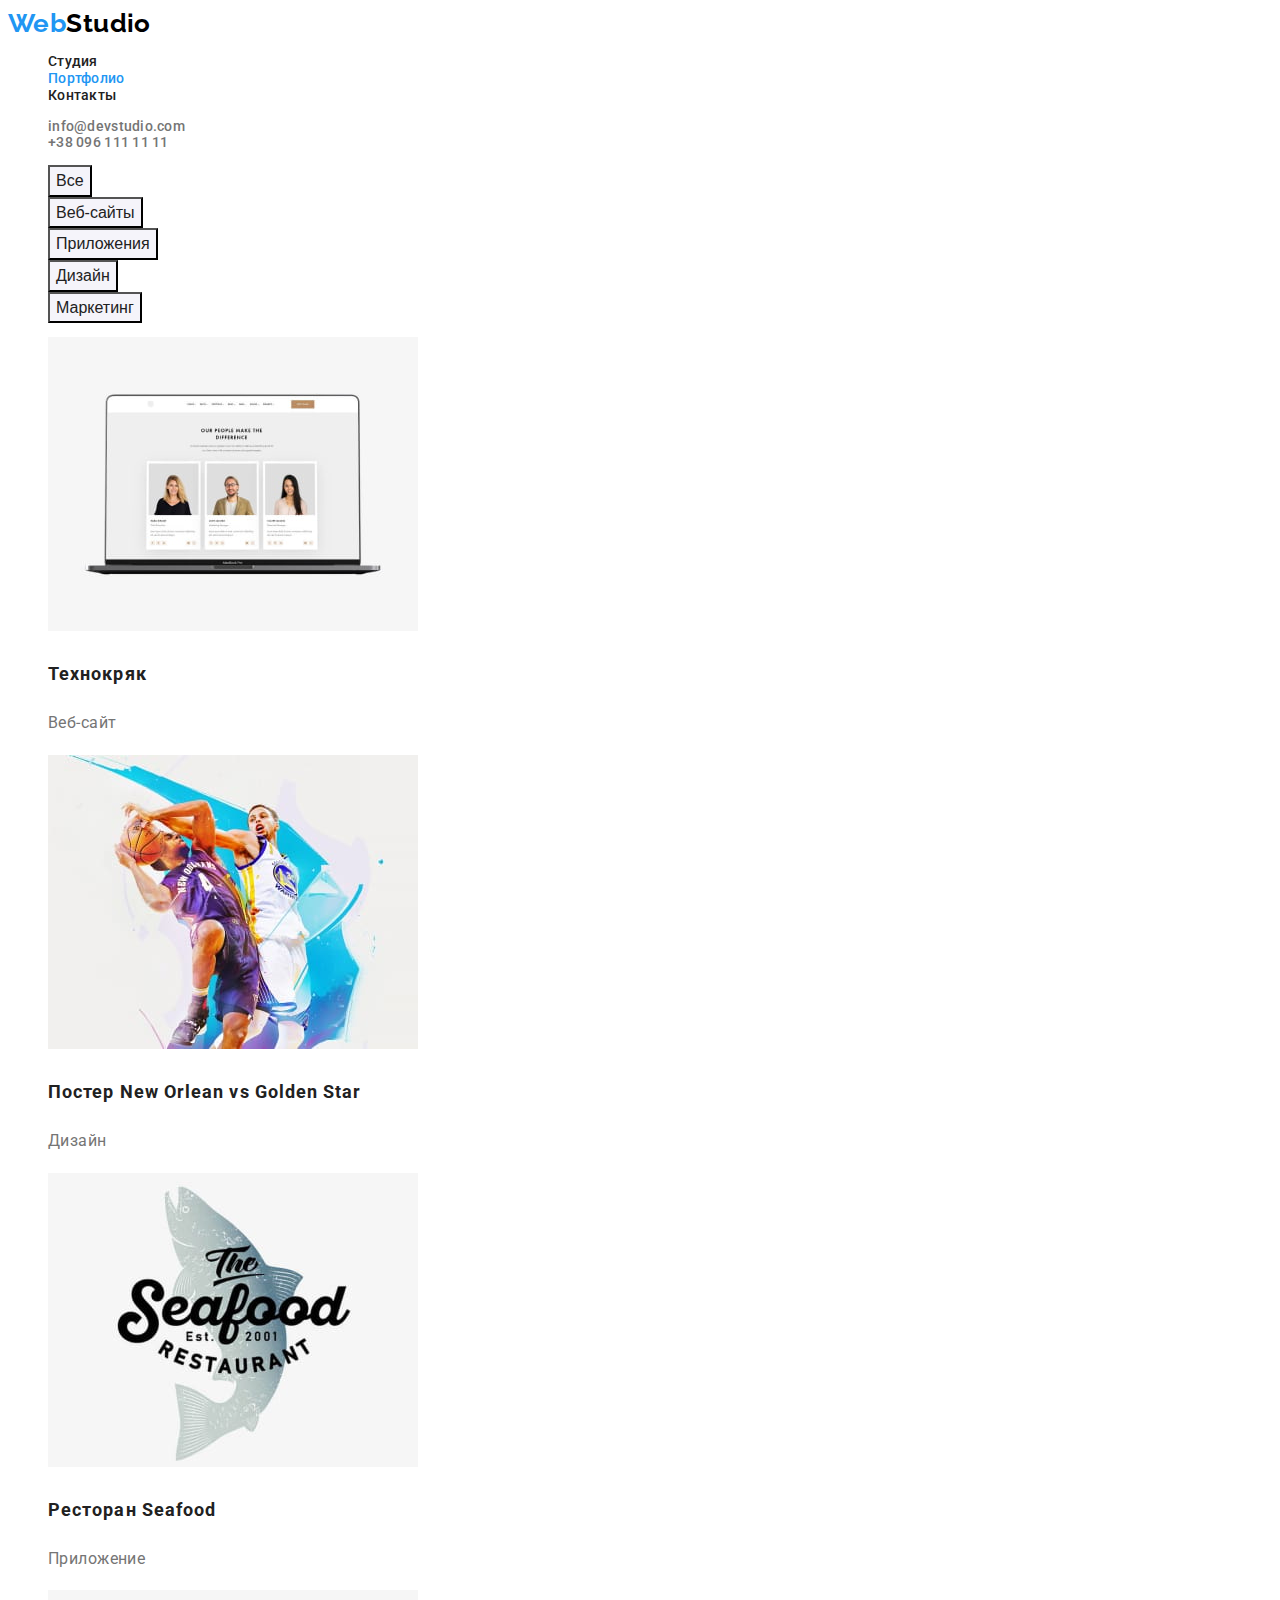
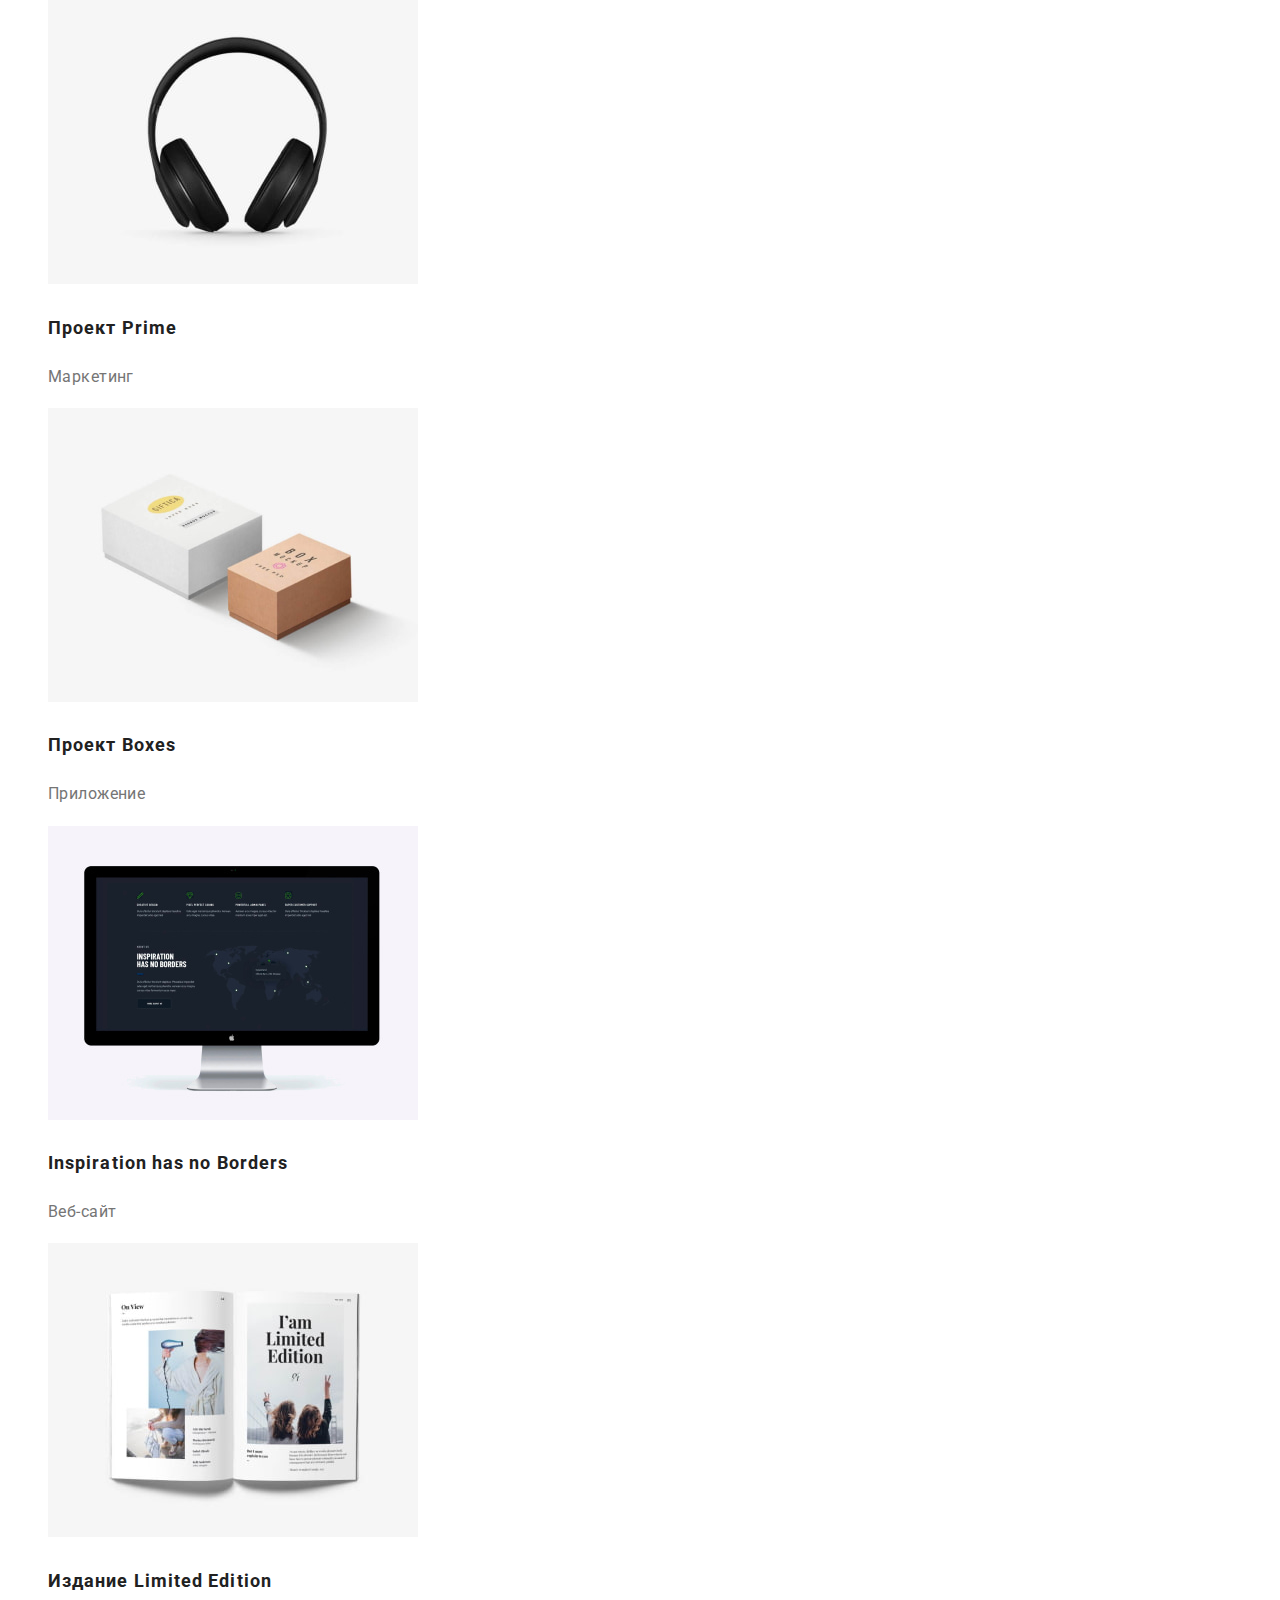
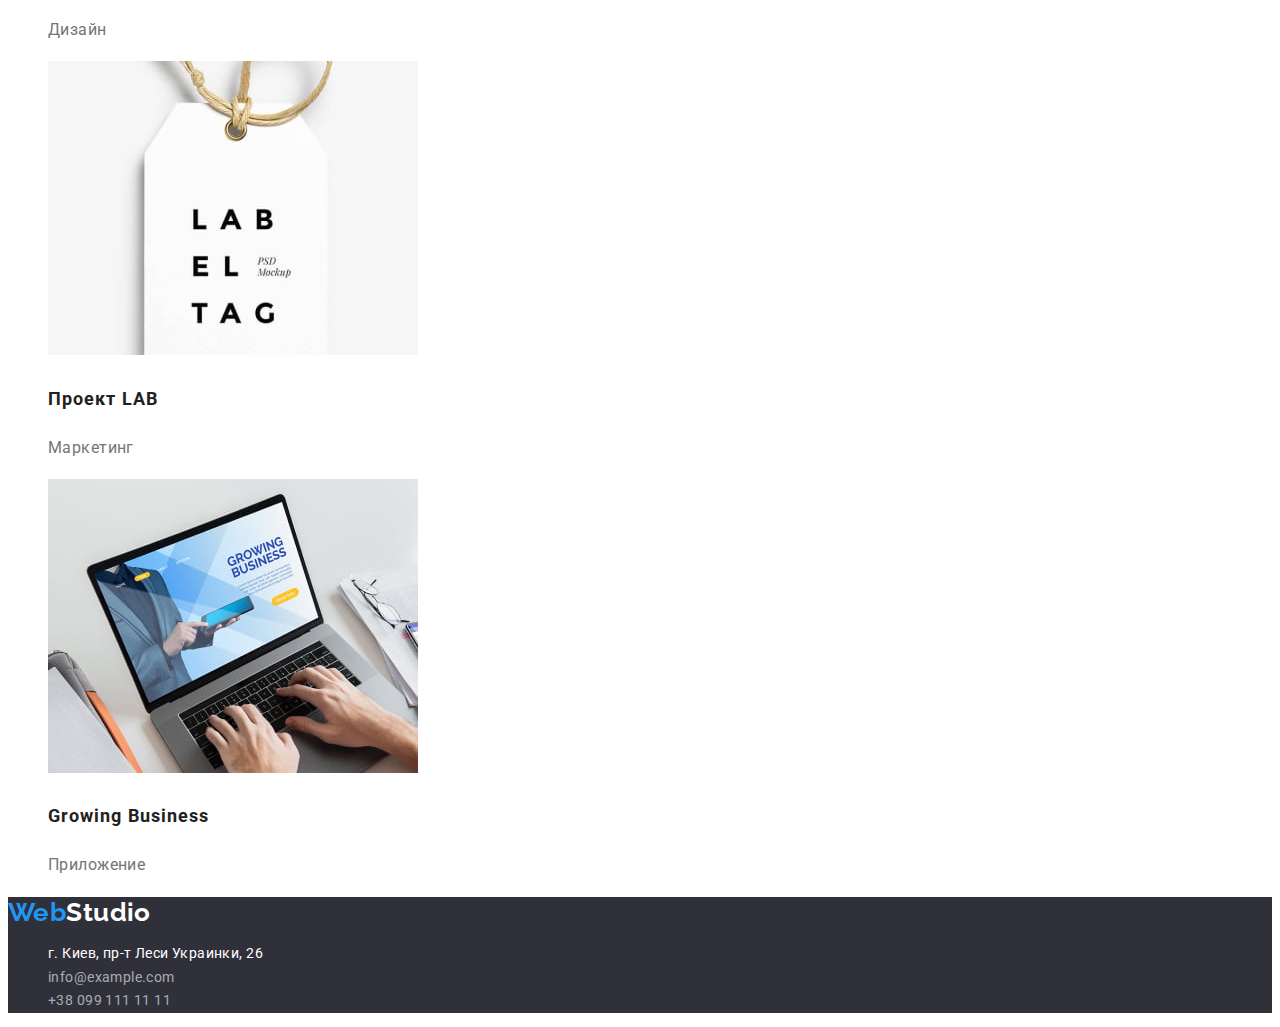
==== commit 986c2d34: "Добавляет ссылки в карточки проектов и корректирует стили" ====
--- a/portfolio.html
+++ b/portfolio.html
@@ -25,7 +25,9 @@
             <a class="nav-link link" href="./index.html">Студия</a>
           </li>
           <li class="nav-list-item">
-            <a class="nav-link link" href="./portfolio.html">Портфолио</a>
+            <a class="nav-link link current" href="./portfolio.html"
+              >Портфолио</a
+            >
           </li>
           <li class="nav-list-item">
             <a class="nav-link link" href="">Контакты</a>
@@ -69,113 +71,121 @@
       <!-- Список карточек работ, пока без ссылок -->
       <ul class="projects-list list">
         <li class="projects-card">
-          <img
-            class="project-pic"
-            src="./images/technokryak.jpg"
-            alt="Екран компьютера с открытой страницей веб-сайта"
-            width="370"
-            height="294"
-          />
-          <h2 class="project-title">Технокряк</h2>
-          <p>Веб-сайт</p>
-          <p></p>
-          <!-- Второе <p> добавлено для будущего добавления всплывающего текста -->
-        </li>
-        <li class="projects-card">
-          <img
-            class="project-pic"
-            src="./images/new-orlean-vs-golden-star.jpg"
-            alt="Арт с двумя баскетболистами в игре"
-            width="370"
-            height="294"
-          />
-          <h2 class="project-title">Постер New Orlean vs Golden Star</h2>
-          <p>Дизайн</p>
-          <p></p>
-        </li>
-        <li class="projects-card">
-          <img
-            class="project-pic"
-            src="./images/seafood-restaurant.jpg"
-            alt="Логотип ресторана"
-            width="370"
-            height="294"
-          />
-          <h2 class="project-title">Ресторан Seafood</h2>
-          <p>Приложение</p>
-          <p></p>
-        </li>
-        <li class="projects-card">
-          <img
-            class="project-pic"
-            src="./images/prime-prj.jpg"
-            alt="Наушники"
-            width="370"
-            height="294"
-          />
-          <h2 class="project-title">Проект Prime</h2>
-          <p>Маркетинг</p>
-          <p></p>
-        </li>
-        <li class="projects-card">
-          <img
-            class="project-pic"
-            src="./images/boxes-prj.jpg"
-            alt="Коробки с логотипами"
-            width="370"
-            height="294"
-          />
-          <h2 class="project-title">Проект Boxes</h2>
-          <p>Приложение</p>
-          <p></p>
-        </li>
-        <li class="projects-card">
-          <img
-            class="project-pic"
-            src="./images/instipation-has-no-borders.jpg"
-            alt="Екран компьютера с открытой страницей веб-сайта"
-            width="370"
-            height="294"
-          />
-          <h2 class="project-title">Inspiration has no Borders</h2>
-          <p>Веб-сайт</p>
-          <p></p>
-        </li>
-        <li class="projects-card">
-          <img
-            class="project-pic"
-            src="./images/limited-edition.jpg"
-            alt="Разворот журнала с фотографиями"
-            width="370"
-            height="294"
-          />
-          <h2 class="project-title">Издание Limited Edition</h2>
-          <p>Дизайн</p>
-          <p></p>
-        </li>
-        <li class="projects-card">
-          <img
-            class="project-pic"
-            src="./images/lab-prj.jpg"
-            alt="Этикетка с логотипом"
-            width="370"
-            height="294"
-          />
-          <h2 class="project-title">Проект LAB</h2>
-          <p>Маркетинг</p>
-          <p></p>
-        </li>
-        <li class="projects-card">
-          <img
-            class="project-pic"
-            src="./images/growing-business.jpg"
-            alt="Главная страница сайта на екране ноутбука во время работы пользователя"
-            width="370"
-            height="294"
-          />
-          <h2 class="project-title">Growing Business</h2>
-          <p>Приложение</p>
-          <p></p>
+          <a class="project-link link" href="">
+            <img
+              class="project-pic"
+              src="./images/technokryak.jpg"
+              alt="Екран компьютера с открытой страницей веб-сайта"
+              width="370"
+              height="294"
+            />
+            <h2 class="project-title">Технокряк</h2>
+            <p>Веб-сайт</p>
+          </a>
+        </li>
+        <li class="projects-card">
+          <a class="project-link link" href="">
+            <img
+              class="project-pic"
+              src="./images/new-orlean-vs-golden-star.jpg"
+              alt="Арт с двумя баскетболистами в игре"
+              width="370"
+              height="294"
+            />
+            <h2 class="project-title">Постер New Orlean vs Golden Star</h2>
+            <p>Дизайн</p>
+          </a>
+        </li>
+        <li class="projects-card">
+          <a class="project-link link" href="">
+            <img
+              class="project-pic"
+              src="./images/seafood-restaurant.jpg"
+              alt="Логотип ресторана"
+              width="370"
+              height="294"
+            />
+            <h2 class="project-title">Ресторан Seafood</h2>
+            <p>Приложение</p>
+          </a>
+        </li>
+        <li class="projects-card">
+          <a class="project-link link" href="">
+            <img
+              class="project-pic"
+              src="./images/prime-prj.jpg"
+              alt="Наушники"
+              width="370"
+              height="294"
+            />
+            <h2 class="project-title">Проект Prime</h2>
+            <p>Маркетинг</p>
+          </a>
+        </li>
+        <li class="projects-card">
+          <a class="project-link link" href="">
+            <img
+              class="project-pic"
+              src="./images/boxes-prj.jpg"
+              alt="Коробки с логотипами"
+              width="370"
+              height="294"
+            />
+            <h2 class="project-title">Проект Boxes</h2>
+            <p>Приложение</p>
+          </a>
+        </li>
+        <li class="projects-card">
+          <a class="project-link link" href="">
+            <img
+              class="project-pic"
+              src="./images/instipation-has-no-borders.jpg"
+              alt="Екран компьютера с открытой страницей веб-сайта"
+              width="370"
+              height="294"
+            />
+            <h2 class="project-title">Inspiration has no Borders</h2>
+            <p>Веб-сайт</p>
+          </a>
+        </li>
+        <li class="projects-card">
+          <a class="project-link link" href="">
+            <img
+              class="project-pic"
+              src="./images/limited-edition.jpg"
+              alt="Разворот журнала с фотографиями"
+              width="370"
+              height="294"
+            />
+            <h2 class="project-title">Издание Limited Edition</h2>
+            <p>Дизайн</p>
+          </a>
+        </li>
+        <li class="projects-card">
+          <a class="project-link link" href="">
+            <img
+              class="project-pic"
+              src="./images/lab-prj.jpg"
+              alt="Этикетка с логотипом"
+              width="370"
+              height="294"
+            />
+            <h2 class="project-title">Проект LAB</h2>
+            <p>Маркетинг</p>
+          </a>
+        </li>
+        <li class="projects-card">
+          <a class="project-link link" href="">
+            <img
+              class="project-pic"
+              src="./images/growing-business.jpg"
+              alt="Главная страница сайта на екране ноутбука во время работы пользователя"
+              width="370"
+              height="294"
+            />
+            <h2 class="project-title">Growing Business</h2>
+            <p>Приложение</p>
+          </a>
         </li>
       </ul>
     </main>
--- a/css/style.css
+++ b/css/style.css
@@ -6,14 +6,19 @@
   --accent-color: #2196f3;
   /* Цвета фона */
   --main-bcg: #ffffff;
+  --secondary-bgc: #f5f4fa;
   --footer-bgc: #2f303a;
+  /* Кнопка */
+  --button-hover-bgc: #188ce8;
+  /* Цвет телефона и эл.адреса в футере */
+  --footer-text-phonemail: rgba(255, 255, 255, 0.6);
 }
 
 body {
   font-family: "Roboto", sans-serif;
-  font-weight: 400;
-  font-style: normal;
+  font-size: 14px;
   line-height: 1.2;
+  letter-spacing: 0.03em;
 
   color: var(--main-text-color);
   background-color: var(--main-bcg);
@@ -25,11 +30,12 @@
 .link {
   text-decoration: none;
 }
+/* Активная страничка подсвечивается */
+.nav-link.current {
+  color: var(--accent-color);
+}
 
 /* Шапка */
-
-.header {
-}
 
 .header-nav {
   color: var(--main-text-dark-color);
@@ -39,7 +45,7 @@
   font-family: "Raleway", sans-serif;
   font-weight: 700;
   font-size: 26px;
-  letter-spacing: 0.03em;
+
   color: #000000;
 }
 .header-logo {
@@ -48,7 +54,6 @@
 
 .nav-list,
 .header-address-list {
-  font-size: 14px;
   font-weight: 500;
   letter-spacing: 0.02em;
 }
@@ -98,7 +103,7 @@
 }
 .hero-button:hover,
 .hero-button:focus {
-  background-color: #188ce8;
+  background-color: var(--button-hover-bgc);
 }
 
 /* Преимущества */
@@ -116,12 +121,9 @@
   margin: -1px;
 }
 .features-list-item {
-  font-size: 14px;
   line-height: 1.7;
-  letter-spacing: 0.03em;
 }
 .features-title {
-  font-size: 14px;
   font-weight: 700;
   text-transform: uppercase;
   color: var(--main-text-dark-color);
@@ -129,27 +131,21 @@
 
 /*  Чем занимаются + команда */
 .team {
-  background-color: #f5f4fa;
+  background-color: var(--secondary-bgc);
 }
 
 .title {
   font-size: 36px;
   font-weight: 700;
   text-align: center;
-  letter-spacing: 0.03em;
-
-  color: var(--main-text-dark-color);
-}
-
-.team-profile {
+
+  color: var(--main-text-dark-color);
 }
 
 .team-name {
   font-size: 16px;
   font-weight: 500;
   text-align: center;
-  letter-spacing: 0.03em;
-
   color: var(--main-text-dark-color);
 }
 .team-position {
@@ -167,9 +163,8 @@
   color: var(--accent-color);
 }
 .footer-address-list {
-  font-weight: 500;
   font-style: normal;
-  line-height: 1.8;
+  line-height: 1.7;
 }
 .footer-address-link {
   color: var(--secondary-text-color);
@@ -177,7 +172,7 @@
 .footer-address-mail,
 .footer-address-phone {
   line-height: 1.7;
-  color: rgba(255, 255, 255, 0.6);
+  color: var(--footer-text-phonemail);
 }
 .footer-address-mail:hover,
 .footer-address-phone:hover,
@@ -188,14 +183,14 @@
 
 /* !! ПОРТФОЛИО !! */
 
-[type="button"] {
+.filter-btn {
   font-size: 16px;
   font-weight: 500;
   line-height: 1.6;
   align-items: center;
 
   color: var(--main-text-dark-color);
-  background-color: #f5f4fa;
+  background-color: var(--secondary-bgc);
 
   cursor: pointer;
 }
@@ -221,3 +216,6 @@
 
   color: var(--main-text-dark-color);
 }
+.project-link {
+  color: inherit;
+}
